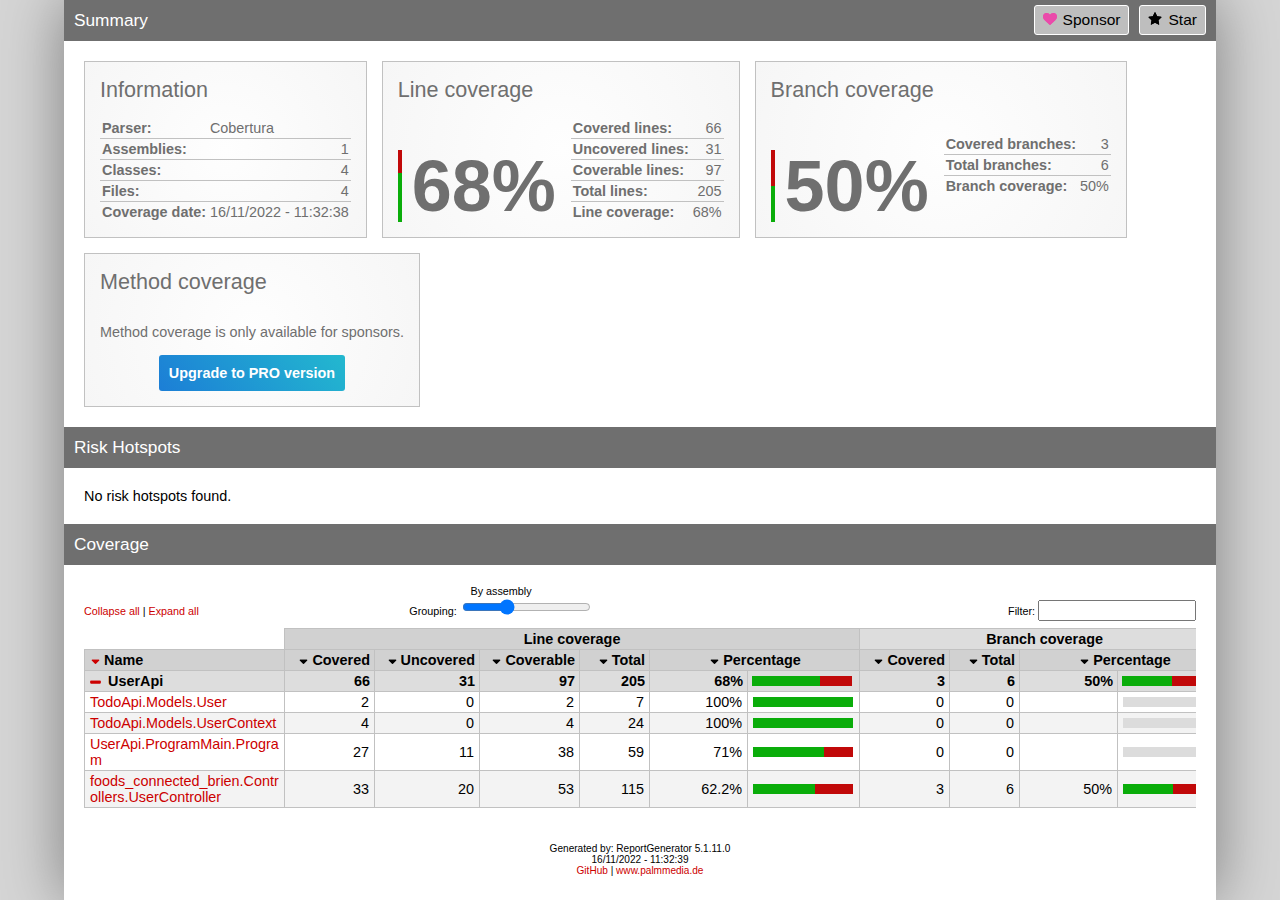
==== UserApi.Tests/coverage_rendered/index.htm @ 9021c038 "fixed tests after fixing put username !duplicates" ====
<!DOCTYPE html>
<html>
<head>
<meta charset="utf-8" />
<meta name="viewport" content="width=device-width, initial-scale=1.0" />
<meta http-equiv="X-UA-Compatible" content="IE=EDGE,chrome=1" />
<link href="[data-uri]" rel="icon" type="image/x-icon" />
<title>Summary - Coverage Report</title>
<link rel="stylesheet" type="text/css" href="report.css" />
</head><body><div class="container"><div class="containerleft">
<h1>Summary<a class="button" href="https://github.com/danielpalme/ReportGenerator" title="Star on GitHub"><i class="icon-star"></i>Star</a><a class="button" href="https://github.com/sponsors/danielpalme" title="Become a sponsor"><i class="icon-sponsor"></i>Sponsor</a></h1>
<div class="card-group">
<div class="card">
<div class="card-header">Information</div>
<div class="card-body">
<div class="table">
<table>
<tr>
<th>Parser:</th>
<td class="limit-width " title="Cobertura">Cobertura</td>
</tr>
<tr>
<th>Assemblies:</th>
<td class="limit-width right" title="1">1</td>
</tr>
<tr>
<th>Classes:</th>
<td class="limit-width right" title="4">4</td>
</tr>
<tr>
<th>Files:</th>
<td class="limit-width right" title="4">4</td>
</tr>
<tr>
<th>Coverage date:</th>
<td class="limit-width " title="16/11/2022 - 11:32:38">16/11/2022 - 11:32:38</td>
</tr>
</table>
</div>
</div>
</div>
<div class="card">
<div class="card-header">Line coverage</div>
<div class="card-body">
<div class="large cardpercentagebar cardpercentagebar32">68%</div>
<div class="table">
<table>
<tr>
<th>Covered lines:</th>
<td class="limit-width right" title="66">66</td>
</tr>
<tr>
<th>Uncovered lines:</th>
<td class="limit-width right" title="31">31</td>
</tr>
<tr>
<th>Coverable lines:</th>
<td class="limit-width right" title="97">97</td>
</tr>
<tr>
<th>Total lines:</th>
<td class="limit-width right" title="205">205</td>
</tr>
<tr>
<th>Line coverage:</th>
<td class="limit-width right" title="66 of 97">68%</td>
</tr>
</table>
</div>
</div>
</div>
<div class="card">
<div class="card-header">Branch coverage</div>
<div class="card-body">
<div class="large cardpercentagebar cardpercentagebar50">50%</div>
<div class="table">
<table>
<tr>
<th>Covered branches:</th>
<td class="limit-width right" title="3">3</td>
</tr>
<tr>
<th>Total branches:</th>
<td class="limit-width right" title="6">6</td>
</tr>
<tr>
<th>Branch coverage:</th>
<td class="limit-width right" title="3 of 6">50%</td>
</tr>
</table>
</div>
</div>
</div>
<div class="card">
<div class="card-header">Method coverage</div>
<div class="card-body">
<div class="center">
<p>Method coverage is only available for sponsors.</p>
<a class="pro-button" href="https://reportgenerator.io/pro" target="_blank">Upgrade to PRO version</a>
</div>
</div>
</div>
</div>
<h1>Risk Hotspots</h1>
<risk-hotspots>
</risk-hotspots>
<p>No risk hotspots found.</p>
<h1>Coverage</h1>
<coverage-info>
<div class="table-responsive">
<table class="overview table-fixed stripped">
<colgroup>
<col class="column-min-200" />
<col class="column90" />
<col class="column105" />
<col class="column100" />
<col class="column70" />
<col class="column60" />
<col class="column112" />
<col class="column90" />
<col class="column70" />
<col class="column60" />
<col class="column112" />
</colgroup>
<thead>
<tr class="header"><th></th><th colspan="6" class="center">Line coverage</th><th colspan="4" class="center">Branch coverage</th></tr>
<tr><th>Name</th><th class="right">Covered</th><th class="right">Uncovered</th><th class="right">Coverable</th><th class="right">Total</th><th class="center" colspan="2">Percentage</th><th class="right">Covered</th><th class="right">Total</th><th class="center" colspan="2">Percentage</th></tr></thead>
<tbody>
<tr><th>UserApi</th><th class="right">66</th><th class="right">31</th><th class="right">97</th><th class="right">205</th><th title="LineCoverage: 66/97" class="right">68%</th><th><table class="coverage"><tr><td class="green covered68">&nbsp;</td><td class="red covered32">&nbsp;</td></tr></table></th><th class="right">3</th><th class="right">6</th><th class="right" title="3/6">50%</th><th><table class="coverage"><tr><td class="green covered50">&nbsp;</td><td class="red covered50">&nbsp;</td></tr></table></th></tr>
<tr><td><a href="UserApi_UserController.html">foods_connected_brien.Controllers.UserController</a></td><td class="right">33</td><td class="right">20</td><td class="right">53</td><td class="right">115</td><td title="LineCoverage: 33/53" class="right">62.2%</td><td><table class="coverage"><tr><td class="green covered62">&nbsp;</td><td class="red covered38">&nbsp;</td></tr></table></td><td class="right">3</td><td class="right">6</td><td class="right" title="3/6">50%</td><td><table class="coverage"><tr><td class="green covered50">&nbsp;</td><td class="red covered50">&nbsp;</td></tr></table></td></tr>
<tr><td><a href="UserApi_User.html">TodoApi.Models.User</a></td><td class="right">2</td><td class="right">0</td><td class="right">2</td><td class="right">7</td><td title="LineCoverage: 2/2" class="right">100%</td><td><table class="coverage"><tr><td class="green covered100">&nbsp;</td></tr></table></td><td class="right">0</td><td class="right">0</td><td class="right" title="-"></td><td><table class="coverage"><tr><td class="gray covered100">&nbsp;</td></tr></table></td></tr>
<tr><td><a href="UserApi_UserContext.html">TodoApi.Models.UserContext</a></td><td class="right">4</td><td class="right">0</td><td class="right">4</td><td class="right">24</td><td title="LineCoverage: 4/4" class="right">100%</td><td><table class="coverage"><tr><td class="green covered100">&nbsp;</td></tr></table></td><td class="right">0</td><td class="right">0</td><td class="right" title="-"></td><td><table class="coverage"><tr><td class="gray covered100">&nbsp;</td></tr></table></td></tr>
<tr><td><a href="UserApi_Program.html">UserApi.ProgramMain.Program</a></td><td class="right">27</td><td class="right">11</td><td class="right">38</td><td class="right">59</td><td title="LineCoverage: 27/38" class="right">71%</td><td><table class="coverage"><tr><td class="green covered71">&nbsp;</td><td class="red covered29">&nbsp;</td></tr></table></td><td class="right">0</td><td class="right">0</td><td class="right" title="-"></td><td><table class="coverage"><tr><td class="gray covered100">&nbsp;</td></tr></table></td></tr>
</tbody>
</table>
</div>
</coverage-info>
<div class="footer">Generated by: ReportGenerator 5.1.11.0<br />16/11/2022 - 11:32:39<br /><a href="https://github.com/danielpalme/ReportGenerator">GitHub</a> | <a href="http://www.palmmedia.de">www.palmmedia.de</a></div></div></div>
<script type="text/javascript">
/* <![CDATA[ */
(function() {
    var url = window.location.href;
    var startOfQueryString = url.indexOf('?');
    var queryString = startOfQueryString > -1 ? url.substr(startOfQueryString) : '';

    if (startOfQueryString > -1) {
        var i = 0, href= null;
        var css = document.getElementsByTagName('link');

        for (i = 0; i < css.length; i++) {
            if (css[i].getAttribute('rel') !== 'stylesheet') {
            continue;
            }

            href = css[i].getAttribute('href');

            if (href) {
            css[i].setAttribute('href', href + queryString);
            }
        }

        var links = document.getElementsByTagName('a');

        for (i = 0; i < links.length; i++) {
            href = links[i].getAttribute('href');

            if (href
                && !href.startsWith('http://')
                && !href.startsWith('https://')
                && !href.startsWith('#')
                && href.indexOf('?') === -1) {
            links[i].setAttribute('href', href + queryString);
            }
        }
    }

    var newScript = document.createElement('script');
    newScript.src = 'main.js' + queryString;
    document.getElementsByTagName('body')[0].appendChild(newScript);
})();
/* ]]> */ 
</script>
</body></html>
---- UserApi.Tests/coverage_rendered/report.css ----
html { font-family: sans-serif; margin: 0; padding: 0; font-size: 0.9em; background-color: #d6d6d6; height: 100%; }
body { margin: 0; padding: 0; height: 100%; color: #000; }
h1 { font-family: 'Century Gothic', sans-serif; font-size: 1.2em; font-weight: normal; color: #fff; background-color: #6f6f6f; padding: 10px; margin: 20px -20px 20px -20px;  }
h1:first-of-type { margin-top: 0; }
h2 { font-size: 1.0em; font-weight: bold; margin: 10px 0 15px 0; padding: 0; }
h3 { font-size: 1.0em; font-weight: bold; margin: 0 0 10px 0; padding: 0; display: inline-block; }
a { color: #c00; text-decoration: none; }
a:hover { color: #000; text-decoration: none; }
h1 a.back { color: #fff; background-color: #949494; display: inline-block; margin: -12px 5px -10px -10px; padding: 10px; border-right: 1px solid #fff; }
h1 a.back:hover { background-color: #ccc; }
h1 a.button { color: #000; background-color: #bebebe; margin: -5px 0 0 10px; padding: 5px 8px 5px 8px; border: 1px solid #fff; font-size: 0.9em; border-radius: 3px; float:right; }
h1 a.button:hover { background-color: #ccc; }
h1 a.button i { position: relative; top: 1px; }

.container { margin: auto; max-width: 1650px; width: 90%; background-color: #fff; display: flex; box-shadow: 0 0 60px #7d7d7d; min-height: 100%; }
.containerleft { padding: 0 20px 20px 20px; flex: 1; min-width: 1%; }
.containerright { width: 340px; min-width: 340px; background-color: #e5e5e5; height: 100%; }
.containerrightfixed { position: fixed; padding: 0 20px 20px 20px; border-left: 1px solid #6f6f6f; width: 300px; overflow-y: auto; height: 100%; top: 0; bottom: 0; }
.containerrightfixed h1 { background-color: #c00; }
.containerrightfixed label, .containerright a { white-space: nowrap; overflow: hidden; display: inline-block; width: 100%; max-width: 300px; text-overflow: ellipsis; }
.containerright a { margin-bottom: 3px; }

@media screen and (max-width:1200px){ 
    .container { box-shadow: none; width: 100%; }
    .containerright { display: none; }
}

.footer { font-size: 0.7em; text-align: center; margin-top: 35px; }

.card-group { display: flex; flex-wrap: wrap; margin-top: -15px; margin-left: -15px; }
.card-group + .card-group { margin-top: 0; }
.card-group .card { margin-top: 15px; margin-left: 15px; display: flex; flex-direction: column; background-color: #e4e4e4; background: radial-gradient(circle, #fefefe 0%, #f6f6f6 100%); border: 1px solid #c1c1c1; padding: 15px; color: #6f6f6f; max-width: 100% }
.card-group .card .card-header { font-size: 1.5rem; font-family: 'Century Gothic', sans-serif; margin-bottom: 15px; flex-grow: 1; }
.card-group .card .card-body { display: flex; flex-direction: row; gap: 15px; flex-grow: 1; }
.card-group .card .card-body div.table { display: flex; flex-direction: column; }
.card-group .card .large { font-size: 5rem; line-height: 5rem; font-weight: bold; align-self: flex-end; border-left-width: 4px; padding-left: 10px; }
.card-group .card table { align-self: flex-end; border-collapse: collapse; }
.card-group .card table tr { border-bottom: 1px solid #c1c1c1; }
.card-group .card table tr:hover { background-color: #c1c1c1; }
.card-group .card table tr:last-child { border-bottom: none; }
.card-group .card table th, .card-group .card table td { padding: 2px; }
.card-group td.limit-width { max-width: 200px; text-overflow: ellipsis; overflow: hidden; }
.card-group td.overflow-wrap { overflow-wrap: anywhere; }

.pro-button { color: #fff; background-color: #20A0D2; background-image: linear-gradient(50deg, #1c7ed6 0%, #23b8cf 100%); padding: 10px; border-radius: 3px; font-weight: bold; display: inline-block; }
.pro-button:hover { color: #fff; background-color: #1C8EB7; background-image: linear-gradient(50deg, #1A6FBA 0%, #1EA1B5 100%); }

th { text-align: left; }
.table-fixed { table-layout: fixed; }
.table-responsive { overflow-x: auto; }
.overview { border: 1px solid #c1c1c1; border-collapse: collapse; width: 100%; word-wrap: break-word; }
.overview th { border: 1px solid #c1c1c1; border-collapse: collapse; padding: 2px 4px 2px 4px; background-color: #ddd; }
.overview tr.namespace th { background-color: #dcdcdc; }
.overview thead th { background-color: #d1d1d1; }
.overview th a { color: #000; }
.overview tr.namespace a { margin-left: 15px; display: block; }
.overview td { border: 1px solid #c1c1c1; border-collapse: collapse; padding: 2px 5px 2px 5px; }
.overview tr.header th { background-color: #d1d1d1; }
.overview tr.header th:nth-child(2n+1) { background-color: #ddd; }
.overview tr.header th:first-child { border-left: 1px solid #fff; border-top: 1px solid #fff; background-color: #fff; }

div.currenthistory { margin: -2px -5px 0 -5px; padding: 2px 5px 2px 5px; height: 16px; }
.coverage { border-collapse: collapse; font-size: 5px; height: 10px; }
.coverage td { padding: 0; border: none; }
.stripped tr:nth-child(2n+1) { background-color: #F3F3F3; }

.customizebox { font-size: 0.75em; margin-bottom: 7px; }
.customizebox>div { width: 25%; display: inline-block; }
.customizebox div.right input { width: 150px; }
#namespaceslider { width: 200px; display: inline-block; margin-left: 8px; }

.percentagebar {
    padding-left: 3px;
}
a.percentagebar {
    padding-left: 6px;
}
.percentagebarundefined {
    border-left: 2px solid #fff;
}
.percentagebar0 {
    border-left: 2px solid #c10909;
}
.percentagebar10 {
    border-left: 2px solid;
    border-image: linear-gradient(to bottom, #c10909 90%, #0aad0a 90%, #0aad0a 100%) 1;
}
.percentagebar20 {
    border-left: 2px solid;
    border-image: linear-gradient(to bottom, #c10909 80%, #0aad0a 80%, #0aad0a 100%) 1;
}
.percentagebar30 {
    border-left: 2px solid;
    border-image: linear-gradient(to bottom, #c10909 70%, #0aad0a 70%, #0aad0a 100%) 1;
}
.percentagebar40 {
    border-left: 2px solid;
    border-image: linear-gradient(to bottom, #c10909 60%, #0aad0a 60%, #0aad0a 100%) 1;
}
.percentagebar50 {
    border-left: 2px solid;
    border-image: linear-gradient(to bottom, #c10909 50%, #0aad0a 50%, #0aad0a 100%) 1;
}
.percentagebar60 {
    border-left: 2px solid;
    border-image: linear-gradient(to bottom, #c10909 40%, #0aad0a 40%, #0aad0a 100%) 1;
}
.percentagebar70 {
    border-left: 2px solid;
    border-image: linear-gradient(to bottom, #c10909 30%, #0aad0a 30%, #0aad0a 100%) 1;
}
.percentagebar80 {
    border-left: 2px solid;
    border-image: linear-gradient(to bottom, #c10909 20%, #0aad0a 20%, #0aad0a 100%) 1;
}
.percentagebar90 {
    border-left: 2px solid;
    border-image: linear-gradient(to bottom, #c10909 10%, #0aad0a 10%, #0aad0a 100%) 1;
}
.percentagebar100 {
    border-left: 2px solid #0aad0a;
}

.hidden, .ng-hide { display: none; }
.right { text-align: right; }
.center { text-align: center; }
.rightmargin  { padding-right: 8px; }
.leftmargin { padding-left: 5px; }
.green { background-color: #0aad0a; }
.lightgreen { background-color: #dcf4dc; }
.red { background-color: #c10909; }
.lightred { background-color: #f7dede; }
.orange { background-color: #FFA500; }
.lightorange { background-color: #FFEFD5; }
.gray { background-color: #dcdcdc; }
.lightgray { color: #888888; }
.lightgraybg { background-color: #dadada; }

code { font-family: Consolas, monospace; font-size: 0.9em; }

.toggleZoom { text-align:right; }

.ct-chart { position: relative; }
.ct-chart .ct-line { stroke-width: 2px !important; }
.ct-chart .ct-point { stroke-width: 6px !important; transition: stroke-width .2s; }
.ct-chart .ct-point:hover { stroke-width: 10px !important; }
.ct-chart .ct-series.ct-series-a .ct-line, .ct-chart .ct-series.ct-series-a .ct-point { stroke: #c00 !important;}
.ct-chart .ct-series.ct-series-b .ct-line, .ct-chart .ct-series.ct-series-b .ct-point { stroke: #1c2298 !important;}
.ct-chart .ct-series.ct-series-c .ct-line, .ct-chart .ct-series.ct-series-c .ct-point { stroke: #0aad0a !important;}

.tinylinecoveragechart, .tinybranchcoveragechart, .tinymethodcoveragechart { background-color: #fff; margin-left: -3px; float: left; border: 1px solid #c1c1c1; width: 30px; height: 18px; }
.historiccoverageoffset { margin-top: 7px; }

.tinylinecoveragechart .ct-line, .tinybranchcoveragechart .ct-line, .tinymethodcoveragechart .ct-line { stroke-width: 1px !important; }
.tinybranchcoveragechart .ct-series.ct-series-a .ct-line { stroke: #1c2298 !important; }
.tinymethodcoveragechart .ct-series.ct-series-a .ct-line { stroke: #0aad0a !important; }

.linecoverage { background-color: #c00; width: 10px; height: 8px; border: 1px solid #000; display: inline-block; }
.branchcoverage { background-color: #1c2298; width: 10px; height: 8px; border: 1px solid #000; display: inline-block; }
.codeelementcoverage { background-color: #0aad0a; width: 10px; height: 8px; border: 1px solid #000; display: inline-block; }

.tooltip { position: absolute; display: none; padding: 5px; background: #F4C63D; color: #453D3F; pointer-events: none; z-index: 1; min-width: 250px; }

.column-min-200 { min-width: 200px; }
.column60 { width: 60px; }
.column70 { width: 70px; }
.column90 { width: 90px; }
.column98 { width: 98px; }
.column100 { width: 100px; }
.column105 { width: 105px; }
.column112 { width: 112px; }

.cardpercentagebar { border-left-style: solid; }
.cardpercentagebar0 { border-image: linear-gradient(to bottom, #c10909 0%, #c10909 0%, #0aad0a 0%) 1; }
.cardpercentagebar1 { border-image: linear-gradient(to bottom, #c10909 1%, #c10909 1%, #0aad0a 1%) 1; }
.cardpercentagebar2 { border-image: linear-gradient(to bottom, #c10909 2%, #c10909 2%, #0aad0a 2%) 1; }
.cardpercentagebar3 { border-image: linear-gradient(to bottom, #c10909 3%, #c10909 3%, #0aad0a 3%) 1; }
.cardpercentagebar4 { border-image: linear-gradient(to bottom, #c10909 4%, #c10909 4%, #0aad0a 4%) 1; }
.cardpercentagebar5 { border-image: linear-gradient(to bottom, #c10909 5%, #c10909 5%, #0aad0a 5%) 1; }
.cardpercentagebar6 { border-image: linear-gradient(to bottom, #c10909 6%, #c10909 6%, #0aad0a 6%) 1; }
.cardpercentagebar7 { border-image: linear-gradient(to bottom, #c10909 7%, #c10909 7%, #0aad0a 7%) 1; }
.cardpercentagebar8 { border-image: linear-gradient(to bottom, #c10909 8%, #c10909 8%, #0aad0a 8%) 1; }
.cardpercentagebar9 { border-image: linear-gradient(to bottom, #c10909 9%, #c10909 9%, #0aad0a 9%) 1; }
.cardpercentagebar10 { border-image: linear-gradient(to bottom, #c10909 0%, #c10909 10%, #0aad0a 10%) 1; }
.cardpercentagebar11 { border-image: linear-gradient(to bottom, #c10909 0%, #c10909 11%, #0aad0a 11%) 1; }
.cardpercentagebar12 { border-image: linear-gradient(to bottom, #c10909 0%, #c10909 12%, #0aad0a 12%) 1; }
.cardpercentagebar13 { border-image: linear-gradient(to bottom, #c10909 0%, #c10909 13%, #0aad0a 13%) 1; }
.cardpercentagebar14 { border-image: linear-gradient(to bottom, #c10909 0%, #c10909 14%, #0aad0a 14%) 1; }
.cardpercentagebar15 { border-image: linear-gradient(to bottom, #c10909 0%, #c10909 15%, #0aad0a 15%) 1; }
.cardpercentagebar16 { border-image: linear-gradient(to bottom, #c10909 0%, #c10909 16%, #0aad0a 16%) 1; }
.cardpercentagebar17 { border-image: linear-gradient(to bottom, #c10909 0%, #c10909 17%, #0aad0a 17%) 1; }
.cardpercentagebar18 { border-image: linear-gradient(to bottom, #c10909 0%, #c10909 18%, #0aad0a 18%) 1; }
.cardpercentagebar19 { border-image: linear-gradient(to bottom, #c10909 0%, #c10909 19%, #0aad0a 19%) 1; }
.cardpercentagebar20 { border-image: linear-gradient(to bottom, #c10909 0%, #c10909 20%, #0aad0a 20%) 1; }
.cardpercentagebar21 { border-image: linear-gradient(to bottom, #c10909 0%, #c10909 21%, #0aad0a 21%) 1; }
.cardpercentagebar22 { border-image: linear-gradient(to bottom, #c10909 0%, #c10909 22%, #0aad0a 22%) 1; }
.cardpercentagebar23 { border-image: linear-gradient(to bottom, #c10909 0%, #c10909 23%, #0aad0a 23%) 1; }
.cardpercentagebar24 { border-image: linear-gradient(to bottom, #c10909 0%, #c10909 24%, #0aad0a 24%) 1; }
.cardpercentagebar25 { border-image: linear-gradient(to bottom, #c10909 0%, #c10909 25%, #0aad0a 25%) 1; }
.cardpercentagebar26 { border-image: linear-gradient(to bottom, #c10909 0%, #c10909 26%, #0aad0a 26%) 1; }
.cardpercentagebar27 { border-image: linear-gradient(to bottom, #c10909 0%, #c10909 27%, #0aad0a 27%) 1; }
.cardpercentagebar28 { border-image: linear-gradient(to bottom, #c10909 0%, #c10909 28%, #0aad0a 28%) 1; }
.cardpercentagebar29 { border-image: linear-gradient(to bottom, #c10909 0%, #c10909 29%, #0aad0a 29%) 1; }
.cardpercentagebar30 { border-image: linear-gradient(to bottom, #c10909 0%, #c10909 30%, #0aad0a 30%) 1; }
.cardpercentagebar31 { border-image: linear-gradient(to bottom, #c10909 0%, #c10909 31%, #0aad0a 31%) 1; }
.cardpercentagebar32 { border-image: linear-gradient(to bottom, #c10909 0%, #c10909 32%, #0aad0a 32%) 1; }
.cardpercentagebar33 { border-image: linear-gradient(to bottom, #c10909 0%, #c10909 33%, #0aad0a 33%) 1; }
.cardpercentagebar34 { border-image: linear-gradient(to bottom, #c10909 0%, #c10909 34%, #0aad0a 34%) 1; }
.cardpercentagebar35 { border-image: linear-gradient(to bottom, #c10909 0%, #c10909 35%, #0aad0a 35%) 1; }
.cardpercentagebar36 { border-image: linear-gradient(to bottom, #c10909 0%, #c10909 36%, #0aad0a 36%) 1; }
.cardpercentagebar37 { border-image: linear-gradient(to bottom, #c10909 0%, #c10909 37%, #0aad0a 37%) 1; }
.cardpercentagebar38 { border-image: linear-gradient(to bottom, #c10909 0%, #c10909 38%, #0aad0a 38%) 1; }
.cardpercentagebar39 { border-image: linear-gradient(to bottom, #c10909 0%, #c10909 39%, #0aad0a 39%) 1; }
.cardpercentagebar40 { border-image: linear-gradient(to bottom, #c10909 0%, #c10909 40%, #0aad0a 40%) 1; }
.cardpercentagebar41 { border-image: linear-gradient(to bottom, #c10909 0%, #c10909 41%, #0aad0a 41%) 1; }
.cardpercentagebar42 { border-image: linear-gradient(to bottom, #c10909 0%, #c10909 42%, #0aad0a 42%) 1; }
.cardpercentagebar43 { border-image: linear-gradient(to bottom, #c10909 0%, #c10909 43%, #0aad0a 43%) 1; }
.cardpercentagebar44 { border-image: linear-gradient(to bottom, #c10909 0%, #c10909 44%, #0aad0a 44%) 1; }
.cardpercentagebar45 { border-image: linear-gradient(to bottom, #c10909 0%, #c10909 45%, #0aad0a 45%) 1; }
.cardpercentagebar46 { border-image: linear-gradient(to bottom, #c10909 0%, #c10909 46%, #0aad0a 46%) 1; }
.cardpercentagebar47 { border-image: linear-gradient(to bottom, #c10909 0%, #c10909 47%, #0aad0a 47%) 1; }
.cardpercentagebar48 { border-image: linear-gradient(to bottom, #c10909 0%, #c10909 48%, #0aad0a 48%) 1; }
.cardpercentagebar49 { border-image: linear-gradient(to bottom, #c10909 0%, #c10909 49%, #0aad0a 49%) 1; }
.cardpercentagebar50 { border-image: linear-gradient(to bottom, #c10909 0%, #c10909 50%, #0aad0a 50%) 1; }
.cardpercentagebar51 { border-image: linear-gradient(to bottom, #c10909 0%, #c10909 51%, #0aad0a 51%) 1; }
.cardpercentagebar52 { border-image: linear-gradient(to bottom, #c10909 0%, #c10909 52%, #0aad0a 52%) 1; }
.cardpercentagebar53 { border-image: linear-gradient(to bottom, #c10909 0%, #c10909 53%, #0aad0a 53%) 1; }
.cardpercentagebar54 { border-image: linear-gradient(to bottom, #c10909 0%, #c10909 54%, #0aad0a 54%) 1; }
.cardpercentagebar55 { border-image: linear-gradient(to bottom, #c10909 0%, #c10909 55%, #0aad0a 55%) 1; }
.cardpercentagebar56 { border-image: linear-gradient(to bottom, #c10909 0%, #c10909 56%, #0aad0a 56%) 1; }
.cardpercentagebar57 { border-image: linear-gradient(to bottom, #c10909 0%, #c10909 57%, #0aad0a 57%) 1; }
.cardpercentagebar58 { border-image: linear-gradient(to bottom, #c10909 0%, #c10909 58%, #0aad0a 58%) 1; }
.cardpercentagebar59 { border-image: linear-gradient(to bottom, #c10909 0%, #c10909 59%, #0aad0a 59%) 1; }
.cardpercentagebar60 { border-image: linear-gradient(to bottom, #c10909 0%, #c10909 60%, #0aad0a 60%) 1; }
.cardpercentagebar61 { border-image: linear-gradient(to bottom, #c10909 0%, #c10909 61%, #0aad0a 61%) 1; }
.cardpercentagebar62 { border-image: linear-gradient(to bottom, #c10909 0%, #c10909 62%, #0aad0a 62%) 1; }
.cardpercentagebar63 { border-image: linear-gradient(to bottom, #c10909 0%, #c10909 63%, #0aad0a 63%) 1; }
.cardpercentagebar64 { border-image: linear-gradient(to bottom, #c10909 0%, #c10909 64%, #0aad0a 64%) 1; }
.cardpercentagebar65 { border-image: linear-gradient(to bottom, #c10909 0%, #c10909 65%, #0aad0a 65%) 1; }
.cardpercentagebar66 { border-image: linear-gradient(to bottom, #c10909 0%, #c10909 66%, #0aad0a 66%) 1; }
.cardpercentagebar67 { border-image: linear-gradient(to bottom, #c10909 0%, #c10909 67%, #0aad0a 67%) 1; }
.cardpercentagebar68 { border-image: linear-gradient(to bottom, #c10909 0%, #c10909 68%, #0aad0a 68%) 1; }
.cardpercentagebar69 { border-image: linear-gradient(to bottom, #c10909 0%, #c10909 69%, #0aad0a 69%) 1; }
.cardpercentagebar70 { border-image: linear-gradient(to bottom, #c10909 0%, #c10909 70%, #0aad0a 70%) 1; }
.cardpercentagebar71 { border-image: linear-gradient(to bottom, #c10909 0%, #c10909 71%, #0aad0a 71%) 1; }
.cardpercentagebar72 { border-image: linear-gradient(to bottom, #c10909 0%, #c10909 72%, #0aad0a 72%) 1; }
.cardpercentagebar73 { border-image: linear-gradient(to bottom, #c10909 0%, #c10909 73%, #0aad0a 73%) 1; }
.cardpercentagebar74 { border-image: linear-gradient(to bottom, #c10909 0%, #c10909 74%, #0aad0a 74%) 1; }
.cardpercentagebar75 { border-image: linear-gradient(to bottom, #c10909 0%, #c10909 75%, #0aad0a 75%) 1; }
.cardpercentagebar76 { border-image: linear-gradient(to bottom, #c10909 0%, #c10909 76%, #0aad0a 76%) 1; }
.cardpercentagebar77 { border-image: linear-gradient(to bottom, #c10909 0%, #c10909 77%, #0aad0a 77%) 1; }
.cardpercentagebar78 { border-image: linear-gradient(to bottom, #c10909 0%, #c10909 78%, #0aad0a 78%) 1; }
.cardpercentagebar79 { border-image: linear-gradient(to bottom, #c10909 0%, #c10909 79%, #0aad0a 79%) 1; }
.cardpercentagebar80 { border-image: linear-gradient(to bottom, #c10909 0%, #c10909 80%, #0aad0a 80%) 1; }
.cardpercentagebar81 { border-image: linear-gradient(to bottom, #c10909 0%, #c10909 81%, #0aad0a 81%) 1; }
.cardpercentagebar82 { border-image: linear-gradient(to bottom, #c10909 0%, #c10909 82%, #0aad0a 82%) 1; }
.cardpercentagebar83 { border-image: linear-gradient(to bottom, #c10909 0%, #c10909 83%, #0aad0a 83%) 1; }
.cardpercentagebar84 { border-image: linear-gradient(to bottom, #c10909 0%, #c10909 84%, #0aad0a 84%) 1; }
.cardpercentagebar85 { border-image: linear-gradient(to bottom, #c10909 0%, #c10909 85%, #0aad0a 85%) 1; }
.cardpercentagebar86 { border-image: linear-gradient(to bottom, #c10909 0%, #c10909 86%, #0aad0a 86%) 1; }
.cardpercentagebar87 { border-image: linear-gradient(to bottom, #c10909 0%, #c10909 87%, #0aad0a 87%) 1; }
.cardpercentagebar88 { border-image: linear-gradient(to bottom, #c10909 0%, #c10909 88%, #0aad0a 88%) 1; }
.cardpercentagebar89 { border-image: linear-gradient(to bottom, #c10909 0%, #c10909 89%, #0aad0a 89%) 1; }
.cardpercentagebar90 { border-image: linear-gradient(to bottom, #c10909 0%, #c10909 90%, #0aad0a 90%) 1; }
.cardpercentagebar91 { border-image: linear-gradient(to bottom, #c10909 0%, #c10909 91%, #0aad0a 91%) 1; }
.cardpercentagebar92 { border-image: linear-gradient(to bottom, #c10909 0%, #c10909 92%, #0aad0a 92%) 1; }
.cardpercentagebar93 { border-image: linear-gradient(to bottom, #c10909 0%, #c10909 93%, #0aad0a 93%) 1; }
.cardpercentagebar94 { border-image: linear-gradient(to bottom, #c10909 0%, #c10909 94%, #0aad0a 94%) 1; }
.cardpercentagebar95 { border-image: linear-gradient(to bottom, #c10909 0%, #c10909 95%, #0aad0a 95%) 1; }
.cardpercentagebar96 { border-image: linear-gradient(to bottom, #c10909 0%, #c10909 96%, #0aad0a 96%) 1; }
.cardpercentagebar97 { border-image: linear-gradient(to bottom, #c10909 0%, #c10909 97%, #0aad0a 97%) 1; }
.cardpercentagebar98 { border-image: linear-gradient(to bottom, #c10909 0%, #c10909 98%, #0aad0a 98%) 1; }
.cardpercentagebar99 { border-image: linear-gradient(to bottom, #c10909 0%, #c10909 99%, #0aad0a 99%) 1; }
.cardpercentagebar100 { border-image: linear-gradient(to bottom, #c10909 0%, #c10909 100%, #0aad0a 100%) 1; }

.covered0 { width: 0px; }
.covered1 { width: 1px; }
.covered2 { width: 2px; }
.covered3 { width: 3px; }
.covered4 { width: 4px; }
.covered5 { width: 5px; }
.covered6 { width: 6px; }
.covered7 { width: 7px; }
.covered8 { width: 8px; }
.covered9 { width: 9px; }
.covered10 { width: 10px; }
.covered11 { width: 11px; }
.covered12 { width: 12px; }
.covered13 { width: 13px; }
.covered14 { width: 14px; }
.covered15 { width: 15px; }
.covered16 { width: 16px; }
.covered17 { width: 17px; }
.covered18 { width: 18px; }
.covered19 { width: 19px; }
.covered20 { width: 20px; }
.covered21 { width: 21px; }
.covered22 { width: 22px; }
.covered23 { width: 23px; }
.covered24 { width: 24px; }
.covered25 { width: 25px; }
.covered26 { width: 26px; }
.covered27 { width: 27px; }
.covered28 { width: 28px; }
.covered29 { width: 29px; }
.covered30 { width: 30px; }
.covered31 { width: 31px; }
.covered32 { width: 32px; }
.covered33 { width: 33px; }
.covered34 { width: 34px; }
.covered35 { width: 35px; }
.covered36 { width: 36px; }
.covered37 { width: 37px; }
.covered38 { width: 38px; }
.covered39 { width: 39px; }
.covered40 { width: 40px; }
.covered41 { width: 41px; }
.covered42 { width: 42px; }
.covered43 { width: 43px; }
.covered44 { width: 44px; }
.covered45 { width: 45px; }
.covered46 { width: 46px; }
.covered47 { width: 47px; }
.covered48 { width: 48px; }
.covered49 { width: 49px; }
.covered50 { width: 50px; }
.covered51 { width: 51px; }
.covered52 { width: 52px; }
.covered53 { width: 53px; }
.covered54 { width: 54px; }
.covered55 { width: 55px; }
.covered56 { width: 56px; }
.covered57 { width: 57px; }
.covered58 { width: 58px; }
.covered59 { width: 59px; }
.covered60 { width: 60px; }
.covered61 { width: 61px; }
.covered62 { width: 62px; }
.covered63 { width: 63px; }
.covered64 { width: 64px; }
.covered65 { width: 65px; }
.covered66 { width: 66px; }
.covered67 { width: 67px; }
.covered68 { width: 68px; }
.covered69 { width: 69px; }
.covered70 { width: 70px; }
.covered71 { width: 71px; }
.covered72 { width: 72px; }
.covered73 { width: 73px; }
.covered74 { width: 74px; }
.covered75 { width: 75px; }
.covered76 { width: 76px; }
.covered77 { width: 77px; }
.covered78 { width: 78px; }
.covered79 { width: 79px; }
.covered80 { width: 80px; }
.covered81 { width: 81px; }
.covered82 { width: 82px; }
.covered83 { width: 83px; }
.covered84 { width: 84px; }
.covered85 { width: 85px; }
.covered86 { width: 86px; }
.covered87 { width: 87px; }
.covered88 { width: 88px; }
.covered89 { width: 89px; }
.covered90 { width: 90px; }
.covered91 { width: 91px; }
.covered92 { width: 92px; }
.covered93 { width: 93px; }
.covered94 { width: 94px; }
.covered95 { width: 95px; }
.covered96 { width: 96px; }
.covered97 { width: 97px; }
.covered98 { width: 98px; }
.covered99 { width: 99px; }
.covered100 { width: 100px; }

 @media print {
    html, body { background-color: #fff; }
    .container { max-width: 100%; width: 100%; padding: 0; }
    .overview colgroup col:first-child { width: 300px; }
}

.icon-up-dir_active {
    background-image: url(icon_up-dir.svg), url([data-uri]);
    background-repeat: no-repeat;
    background-size: contain;
    padding-left: 15px;
    height: 0.9em;
    display: inline-block;
    position: relative;
    top: 3px;
}
.icon-down-dir_active {
    background-image: url(icon_up-dir_active.svg), url([data-uri]);
    background-repeat: no-repeat;
    background-size: contain;
    padding-left: 15px;
    height: 0.9em;
    display: inline-block;
    position: relative;
    top: 3px;
}
.icon-down-dir {
    background-image: url(icon_down-dir_active.svg), url([data-uri]);
    background-repeat: no-repeat;
    background-size: contain;
    padding-left: 15px;
    height: 0.9em;
    display: inline-block;
    position: relative;
    top: 3px;
}
.icon-info-circled {
    background-image: url(icon_info-circled.svg), url([data-uri]);
    background-repeat: no-repeat;
    background-size: contain;
    padding-left: 15px;
    height: 0.9em;
    display: inline-block;
}
.icon-plus {
    background-image: url(icon_plus.svg), url([data-uri]);
    background-repeat: no-repeat;
    background-size: contain;
    padding-left: 15px;
    height: 0.9em;
    display: inline-block;
    position: relative;
    top: 3px;
}
.icon-minus {
    background-image: url(icon_minus.svg), url([data-uri]);
    background-repeat: no-repeat;
    background-size: contain;
    padding-left: 15px;
    height: 0.9em;
    display: inline-block;
    position: relative;
    top: 3px;
}
.icon-wrench {
    background-image: url(icon_wrench.svg), url([data-uri]);
    background-repeat: no-repeat;
    background-size: contain;
    padding-left: 20px;
    height: 0.9em;
    display: inline-block;
}
.icon-fork {
    background-image: url(icon_fork.svg), url([data-uri]);
    background-repeat: no-repeat;
    background-size: contain;
    padding-left: 20px;
    height: 0.9em;
    display: inline-block;
}
.icon-cube {
    background-image: url(icon_cube.svg), url([data-uri]);
    background-repeat: no-repeat;
    background-size: contain;
    padding-left: 20px;
    height: 0.9em;
    display: inline-block;
}
.icon-search-plus {
    background-image: url(icon_search-plus.svg), url([data-uri]);
    background-repeat: no-repeat;
    background-size: contain;
    padding-left: 20px;
    height: 0.9em;
    display: inline-block;
}
.icon-search-minus {
    background-image: url(icon_search-minus.svg), url([data-uri]);
    background-repeat: no-repeat;
    background-size: contain;
    padding-left: 20px;
    height: 0.9em;
    display: inline-block;
}
.icon-star {
    background-image: url(icon_star.svg), url([data-uri]);
    background-repeat: no-repeat;
    background-size: contain;
    padding-left: 20px;
    height: 0.9em;
    display: inline-block;
}
.icon-sponsor {
    background-image: url(icon_sponsor.svg), url([data-uri]);
    background-repeat: no-repeat;
    background-size: contain;
    padding-left: 20px;
    height: 0.9em;
    display: inline-block;
}



@media (prefers-color-scheme: dark) {
    @media screen {
        html {
            background-color: #333;
            color: #fff;
        }

        body {
            color: #fff;
        }

        h1 {
            background-color: #555453;
            color: #fff;
        }

        .container {
            background-color: #333;
            box-shadow: 0 0 60px #0c0c0c;
        }

        .containerrightfixed {
            background-color: #3D3C3C;
            border-left: 1px solid #515050;
        }

            .containerrightfixed h1 {
                background-color: #484747;
            }

        .card-group .card {
            background-color: #333;
            background: radial-gradient(circle, #444 0%, #333 100%);
            border: 1px solid #545454;
            color: #fff;
        }

            .card-group .card table tr {
                border-bottom: 1px solid #545454;
            }

                .card-group .card table tr:hover {
                    background-color: #2E2D2C;
                }

        .overview tr:hover {
            background-color: #2E2D2C;
        }

        .overview th {
            background-color: #444;
            border: 1px solid #3B3A39;
        }

        .overview tr.namespace th {
            background-color: #444;
        }

        .overview thead th {
            background-color: #444;
        }

        .overview th a {
            color: #fff;
            color: rgba(255, 255, 255, 0.95);
        }

            .overview th a:hover {
                color: #0078d4;
            }

        .overview td {
            border: 1px solid #3B3A39;
        }

        .overview .coverage td {
            border: none;
        }

        .overview tr.header th {
            background-color: #444;
        }

            .overview tr.header th:nth-child(2n+1) {
                background-color: #3a3a3a;
            }

            .overview tr.header th:first-child {
                border-left: 1px solid #333;
                border-top: 1px solid #333;
                background-color: #333;
            }

        .stripped tr:nth-child(2n+1) {
            background-color: #3c3c3c;
        }

        input, select {
            background-color: #333;
            color: #fff;
            border: 1px solid #A19F9D;
        }

        a {
            color: #fff;
            color: rgba(255, 255, 255, 0.95);
        }

            a:hover {
                color: #0078d4;
            }

        h1 a.back {
            background-color: #4a4846;
        }

        h1 a.button {
            color: #fff;
            background-color: #565656;
            border-color: #c1c1c1;
        }

            h1 a.button:hover {
                background-color: #8d8d8d;
            }

        .gray {
            background-color: #484747;
        }

        .lightgray {
            color: #ebebeb;
        }

        .lightgraybg {
            background-color: #474747;
        }

        .lightgreen {
            background-color: #406540;
        }

        .lightorange {
            background-color: #ab7f36;
        }

        .lightred {
            background-color: #954848;
        }

        .ct-label {
            color: #fff !important;
        }

        .ct-grid {
            stroke: #fff !important;
        }

        .ct-chart .ct-series.ct-series-a .ct-line, .ct-chart .ct-series.ct-series-a .ct-point {
            stroke: #0078D4 !important;
        }

        .ct-chart .ct-series.ct-series-b .ct-line, .ct-chart .ct-series.ct-series-b .ct-point {
            stroke: #6dc428 !important;
        }

        .ct-chart .ct-series.ct-series-c .ct-line, .ct-chart .ct-series.ct-series-c .ct-point {
            stroke: #e58f1d !important;
        }

        .linecoverage {
            background-color: #0078D4;
        }

        .branchcoverage {
            background-color: #6dc428;
        }
        .codeelementcoverage {
            background-color: #e58f1d;
        }

        .tinylinecoveragechart, .tinybranchcoveragechart, .tinymethodcoveragechart {
            background-color: #333;
        }

            .tinybranchcoveragechart .ct-series.ct-series-a .ct-line {
                stroke: #6dc428 !important;
            }

            .tinymethodcoveragechart .ct-series.ct-series-a .ct-line {
                stroke: #e58f1d !important;
            }

        .icon-down-dir {
            background-image: url(icon_down-dir_active_dark.svg), url([data-uri]);
        }

        .icon-info-circled {
            background-image: url(icon_info-circled_dark.svg), url([data-uri]);
        }

        .icon-plus {
            background-image: url(icon_plus_dark.svg), url([data-uri]);
        }

        .icon-minus {
            background-image: url(icon_minus_dark.svg), url([data-uri]);
        }

        .icon-wrench {
            background-image: url(icon_wrench_dark.svg), url([data-uri]);
        }

        .icon-fork {
            background-image: url(icon_fork_dark.svg), url([data-uri]);
        }

        .icon-cube {
            background-image: url(icon_cube_dark.svg), url([data-uri]);
        }

        .icon-search-plus {
            background-image: url(icon_search-plus_dark.svg), url([data-uri]);
        }

        .icon-search-minus {
            background-image: url(icon_search-minus_dark.svg), url([data-uri]);
        }

        .icon-star {
            background-image: url(icon_star_dark.svg), url([data-uri]);
        }
    }
}

.ct-double-octave:after,.ct-golden-section:after,.ct-major-eleventh:after,.ct-major-second:after,.ct-major-seventh:after,.ct-major-sixth:after,.ct-major-tenth:after,.ct-major-third:after,.ct-major-twelfth:after,.ct-minor-second:after,.ct-minor-seventh:after,.ct-minor-sixth:after,.ct-minor-third:after,.ct-octave:after,.ct-perfect-fifth:after,.ct-perfect-fourth:after,.ct-square:after{content:"";clear:both}.ct-label{fill:rgba(0,0,0,.4);color:rgba(0,0,0,.4);font-size:.75rem;line-height:1}.ct-chart-bar .ct-label,.ct-chart-line .ct-label{display:block;display:-webkit-box;display:-moz-box;display:-ms-flexbox;display:-webkit-flex;display:flex}.ct-chart-donut .ct-label,.ct-chart-pie .ct-label{dominant-baseline:central}.ct-label.ct-horizontal.ct-start{-webkit-box-align:flex-end;-webkit-align-items:flex-end;-ms-flex-align:flex-end;align-items:flex-end;-webkit-box-pack:flex-start;-webkit-justify-content:flex-start;-ms-flex-pack:flex-start;justify-content:flex-start;text-align:left;text-anchor:start}.ct-label.ct-horizontal.ct-end{-webkit-box-align:flex-start;-webkit-align-items:flex-start;-ms-flex-align:flex-start;align-items:flex-start;-webkit-box-pack:flex-start;-webkit-justify-content:flex-start;-ms-flex-pack:flex-start;justify-content:flex-start;text-align:left;text-anchor:start}.ct-label.ct-vertical.ct-start{-webkit-box-align:flex-end;-webkit-align-items:flex-end;-ms-flex-align:flex-end;align-items:flex-end;-webkit-box-pack:flex-end;-webkit-justify-content:flex-end;-ms-flex-pack:flex-end;justify-content:flex-end;text-align:right;text-anchor:end}.ct-label.ct-vertical.ct-end{-webkit-box-align:flex-end;-webkit-align-items:flex-end;-ms-flex-align:flex-end;align-items:flex-end;-webkit-box-pack:flex-start;-webkit-justify-content:flex-start;-ms-flex-pack:flex-start;justify-content:flex-start;text-align:left;text-anchor:start}.ct-chart-bar .ct-label.ct-horizontal.ct-start{-webkit-box-align:flex-end;-webkit-align-items:flex-end;-ms-flex-align:flex-end;align-items:flex-end;-webkit-box-pack:center;-webkit-justify-content:center;-ms-flex-pack:center;justify-content:center;text-align:center;text-anchor:start}.ct-chart-bar .ct-label.ct-horizontal.ct-end{-webkit-box-align:flex-start;-webkit-align-items:flex-start;-ms-flex-align:flex-start;align-items:flex-start;-webkit-box-pack:center;-webkit-justify-content:center;-ms-flex-pack:center;justify-content:center;text-align:center;text-anchor:start}.ct-chart-bar.ct-horizontal-bars .ct-label.ct-horizontal.ct-start{-webkit-box-align:flex-end;-webkit-align-items:flex-end;-ms-flex-align:flex-end;align-items:flex-end;-webkit-box-pack:flex-start;-webkit-justify-content:flex-start;-ms-flex-pack:flex-start;justify-content:flex-start;text-align:left;text-anchor:start}.ct-chart-bar.ct-horizontal-bars .ct-label.ct-horizontal.ct-end{-webkit-box-align:flex-start;-webkit-align-items:flex-start;-ms-flex-align:flex-start;align-items:flex-start;-webkit-box-pack:flex-start;-webkit-justify-content:flex-start;-ms-flex-pack:flex-start;justify-content:flex-start;text-align:left;text-anchor:start}.ct-chart-bar.ct-horizontal-bars .ct-label.ct-vertical.ct-start{-webkit-box-align:center;-webkit-align-items:center;-ms-flex-align:center;align-items:center;-webkit-box-pack:flex-end;-webkit-justify-content:flex-end;-ms-flex-pack:flex-end;justify-content:flex-end;text-align:right;text-anchor:end}.ct-chart-bar.ct-horizontal-bars .ct-label.ct-vertical.ct-end{-webkit-box-align:center;-webkit-align-items:center;-ms-flex-align:center;align-items:center;-webkit-box-pack:flex-start;-webkit-justify-content:flex-start;-ms-flex-pack:flex-start;justify-content:flex-start;text-align:left;text-anchor:end}.ct-grid{stroke:rgba(0,0,0,.2);stroke-width:1px;stroke-dasharray:2px}.ct-grid-background{fill:none}.ct-point{stroke-width:10px;stroke-linecap:round}.ct-line{fill:none;stroke-width:4px}.ct-area{stroke:none;fill-opacity:.1}.ct-bar{fill:none;stroke-width:10px}.ct-slice-donut{fill:none;stroke-width:60px}.ct-series-a .ct-bar,.ct-series-a .ct-line,.ct-series-a .ct-point,.ct-series-a .ct-slice-donut{stroke:#d70206}.ct-series-a .ct-area,.ct-series-a .ct-slice-donut-solid,.ct-series-a .ct-slice-pie{fill:#d70206}.ct-series-b .ct-bar,.ct-series-b .ct-line,.ct-series-b .ct-point,.ct-series-b .ct-slice-donut{stroke:#f05b4f}.ct-series-b .ct-area,.ct-series-b .ct-slice-donut-solid,.ct-series-b .ct-slice-pie{fill:#f05b4f}.ct-series-c .ct-bar,.ct-series-c .ct-line,.ct-series-c .ct-point,.ct-series-c .ct-slice-donut{stroke:#f4c63d}.ct-series-c .ct-area,.ct-series-c .ct-slice-donut-solid,.ct-series-c .ct-slice-pie{fill:#f4c63d}.ct-series-d .ct-bar,.ct-series-d .ct-line,.ct-series-d .ct-point,.ct-series-d .ct-slice-donut{stroke:#d17905}.ct-series-d .ct-area,.ct-series-d .ct-slice-donut-solid,.ct-series-d .ct-slice-pie{fill:#d17905}.ct-series-e .ct-bar,.ct-series-e .ct-line,.ct-series-e .ct-point,.ct-series-e .ct-slice-donut{stroke:#453d3f}.ct-series-e .ct-area,.ct-series-e .ct-slice-donut-solid,.ct-series-e .ct-slice-pie{fill:#453d3f}.ct-series-f .ct-bar,.ct-series-f .ct-line,.ct-series-f .ct-point,.ct-series-f .ct-slice-donut{stroke:#59922b}.ct-series-f .ct-area,.ct-series-f .ct-slice-donut-solid,.ct-series-f .ct-slice-pie{fill:#59922b}.ct-series-g .ct-bar,.ct-series-g .ct-line,.ct-series-g .ct-point,.ct-series-g .ct-slice-donut{stroke:#0544d3}.ct-series-g .ct-area,.ct-series-g .ct-slice-donut-solid,.ct-series-g .ct-slice-pie{fill:#0544d3}.ct-series-h .ct-bar,.ct-series-h .ct-line,.ct-series-h .ct-point,.ct-series-h .ct-slice-donut{stroke:#6b0392}.ct-series-h .ct-area,.ct-series-h .ct-slice-donut-solid,.ct-series-h .ct-slice-pie{fill:#6b0392}.ct-series-i .ct-bar,.ct-series-i .ct-line,.ct-series-i .ct-point,.ct-series-i .ct-slice-donut{stroke:#f05b4f}.ct-series-i .ct-area,.ct-series-i .ct-slice-donut-solid,.ct-series-i .ct-slice-pie{fill:#f05b4f}.ct-series-j .ct-bar,.ct-series-j .ct-line,.ct-series-j .ct-point,.ct-series-j .ct-slice-donut{stroke:#dda458}.ct-series-j .ct-area,.ct-series-j .ct-slice-donut-solid,.ct-series-j .ct-slice-pie{fill:#dda458}.ct-series-k .ct-bar,.ct-series-k .ct-line,.ct-series-k .ct-point,.ct-series-k .ct-slice-donut{stroke:#eacf7d}.ct-series-k .ct-area,.ct-series-k .ct-slice-donut-solid,.ct-series-k .ct-slice-pie{fill:#eacf7d}.ct-series-l .ct-bar,.ct-series-l .ct-line,.ct-series-l .ct-point,.ct-series-l .ct-slice-donut{stroke:#86797d}.ct-series-l .ct-area,.ct-series-l .ct-slice-donut-solid,.ct-series-l .ct-slice-pie{fill:#86797d}.ct-series-m .ct-bar,.ct-series-m .ct-line,.ct-series-m .ct-point,.ct-series-m .ct-slice-donut{stroke:#b2c326}.ct-series-m .ct-area,.ct-series-m .ct-slice-donut-solid,.ct-series-m .ct-slice-pie{fill:#b2c326}.ct-series-n .ct-bar,.ct-series-n .ct-line,.ct-series-n .ct-point,.ct-series-n .ct-slice-donut{stroke:#6188e2}.ct-series-n .ct-area,.ct-series-n .ct-slice-donut-solid,.ct-series-n .ct-slice-pie{fill:#6188e2}.ct-series-o .ct-bar,.ct-series-o .ct-line,.ct-series-o .ct-point,.ct-series-o .ct-slice-donut{stroke:#a748ca}.ct-series-o .ct-area,.ct-series-o .ct-slice-donut-solid,.ct-series-o .ct-slice-pie{fill:#a748ca}.ct-square{display:block;position:relative;width:100%}.ct-square:before{display:block;float:left;content:"";width:0;height:0;padding-bottom:100%}.ct-square:after{display:table}.ct-square>svg{display:block;position:absolute;top:0;left:0}.ct-minor-second{display:block;position:relative;width:100%}.ct-minor-second:before{display:block;float:left;content:"";width:0;height:0;padding-bottom:93.75%}.ct-minor-second:after{display:table}.ct-minor-second>svg{display:block;position:absolute;top:0;left:0}.ct-major-second{display:block;position:relative;width:100%}.ct-major-second:before{display:block;float:left;content:"";width:0;height:0;padding-bottom:88.8888888889%}.ct-major-second:after{display:table}.ct-major-second>svg{display:block;position:absolute;top:0;left:0}.ct-minor-third{display:block;position:relative;width:100%}.ct-minor-third:before{display:block;float:left;content:"";width:0;height:0;padding-bottom:83.3333333333%}.ct-minor-third:after{display:table}.ct-minor-third>svg{display:block;position:absolute;top:0;left:0}.ct-major-third{display:block;position:relative;width:100%}.ct-major-third:before{display:block;float:left;content:"";width:0;height:0;padding-bottom:80%}.ct-major-third:after{display:table}.ct-major-third>svg{display:block;position:absolute;top:0;left:0}.ct-perfect-fourth{display:block;position:relative;width:100%}.ct-perfect-fourth:before{display:block;float:left;content:"";width:0;height:0;padding-bottom:75%}.ct-perfect-fourth:after{display:table}.ct-perfect-fourth>svg{display:block;position:absolute;top:0;left:0}.ct-perfect-fifth{display:block;position:relative;width:100%}.ct-perfect-fifth:before{display:block;float:left;content:"";width:0;height:0;padding-bottom:66.6666666667%}.ct-perfect-fifth:after{display:table}.ct-perfect-fifth>svg{display:block;position:absolute;top:0;left:0}.ct-minor-sixth{display:block;position:relative;width:100%}.ct-minor-sixth:before{display:block;float:left;content:"";width:0;height:0;padding-bottom:62.5%}.ct-minor-sixth:after{display:table}.ct-minor-sixth>svg{display:block;position:absolute;top:0;left:0}.ct-golden-section{display:block;position:relative;width:100%}.ct-golden-section:before{display:block;float:left;content:"";width:0;height:0;padding-bottom:61.804697157%}.ct-golden-section:after{display:table}.ct-golden-section>svg{display:block;position:absolute;top:0;left:0}.ct-major-sixth{display:block;position:relative;width:100%}.ct-major-sixth:before{display:block;float:left;content:"";width:0;height:0;padding-bottom:60%}.ct-major-sixth:after{display:table}.ct-major-sixth>svg{display:block;position:absolute;top:0;left:0}.ct-minor-seventh{display:block;position:relative;width:100%}.ct-minor-seventh:before{display:block;float:left;content:"";width:0;height:0;padding-bottom:56.25%}.ct-minor-seventh:after{display:table}.ct-minor-seventh>svg{display:block;position:absolute;top:0;left:0}.ct-major-seventh{display:block;position:relative;width:100%}.ct-major-seventh:before{display:block;float:left;content:"";width:0;height:0;padding-bottom:53.3333333333%}.ct-major-seventh:after{display:table}.ct-major-seventh>svg{display:block;position:absolute;top:0;left:0}.ct-octave{display:block;position:relative;width:100%}.ct-octave:before{display:block;float:left;content:"";width:0;height:0;padding-bottom:50%}.ct-octave:after{display:table}.ct-octave>svg{display:block;position:absolute;top:0;left:0}.ct-major-tenth{display:block;position:relative;width:100%}.ct-major-tenth:before{display:block;float:left;content:"";width:0;height:0;padding-bottom:40%}.ct-major-tenth:after{display:table}.ct-major-tenth>svg{display:block;position:absolute;top:0;left:0}.ct-major-eleventh{display:block;position:relative;width:100%}.ct-major-eleventh:before{display:block;float:left;content:"";width:0;height:0;padding-bottom:37.5%}.ct-major-eleventh:after{display:table}.ct-major-eleventh>svg{display:block;position:absolute;top:0;left:0}.ct-major-twelfth{display:block;position:relative;width:100%}.ct-major-twelfth:before{display:block;float:left;content:"";width:0;height:0;padding-bottom:33.3333333333%}.ct-major-twelfth:after{display:table}.ct-major-twelfth>svg{display:block;position:absolute;top:0;left:0}.ct-double-octave{display:block;position:relative;width:100%}.ct-double-octave:before{display:block;float:left;content:"";width:0;height:0;padding-bottom:25%}.ct-double-octave:after{display:table}.ct-double-octave>svg{display:block;position:absolute;top:0;left:0}
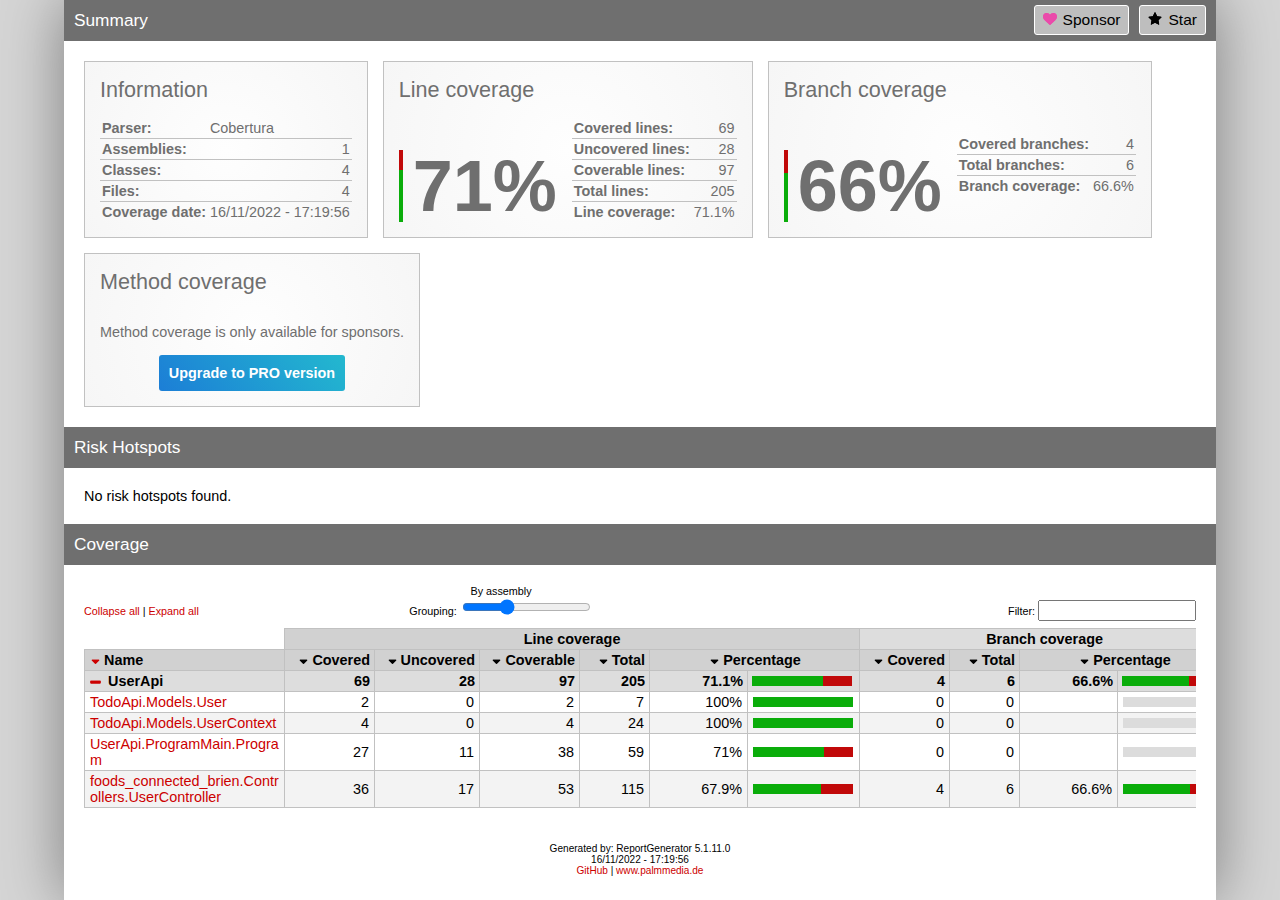
==== commit e1552499: "fixes on putting user" ====
--- a/UserApi.Tests/coverage_rendered/index.htm
+++ b/UserApi.Tests/coverage_rendered/index.htm
@@ -33,7 +33,7 @@
 </tr>
 <tr>
 <th>Coverage date:</th>
-<td class="limit-width " title="16/11/2022 - 11:32:38">16/11/2022 - 11:32:38</td>
+<td class="limit-width " title="16/11/2022 - 17:19:56">16/11/2022 - 17:19:56</td>
 </tr>
 </table>
 </div>
@@ -42,16 +42,16 @@
 <div class="card">
 <div class="card-header">Line coverage</div>
 <div class="card-body">
-<div class="large cardpercentagebar cardpercentagebar32">68%</div>
+<div class="large cardpercentagebar cardpercentagebar29">71%</div>
 <div class="table">
 <table>
 <tr>
 <th>Covered lines:</th>
-<td class="limit-width right" title="66">66</td>
+<td class="limit-width right" title="69">69</td>
 </tr>
 <tr>
 <th>Uncovered lines:</th>
-<td class="limit-width right" title="31">31</td>
+<td class="limit-width right" title="28">28</td>
 </tr>
 <tr>
 <th>Coverable lines:</th>
@@ -63,7 +63,7 @@
 </tr>
 <tr>
 <th>Line coverage:</th>
-<td class="limit-width right" title="66 of 97">68%</td>
+<td class="limit-width right" title="69 of 97">71.1%</td>
 </tr>
 </table>
 </div>
@@ -72,12 +72,12 @@
 <div class="card">
 <div class="card-header">Branch coverage</div>
 <div class="card-body">
-<div class="large cardpercentagebar cardpercentagebar50">50%</div>
+<div class="large cardpercentagebar cardpercentagebar33">66%</div>
 <div class="table">
 <table>
 <tr>
 <th>Covered branches:</th>
-<td class="limit-width right" title="3">3</td>
+<td class="limit-width right" title="4">4</td>
 </tr>
 <tr>
 <th>Total branches:</th>
@@ -85,7 +85,7 @@
 </tr>
 <tr>
 <th>Branch coverage:</th>
-<td class="limit-width right" title="3 of 6">50%</td>
+<td class="limit-width right" title="4 of 6">66.6%</td>
 </tr>
 </table>
 </div>
@@ -126,8 +126,8 @@
 <tr class="header"><th></th><th colspan="6" class="center">Line coverage</th><th colspan="4" class="center">Branch coverage</th></tr>
 <tr><th>Name</th><th class="right">Covered</th><th class="right">Uncovered</th><th class="right">Coverable</th><th class="right">Total</th><th class="center" colspan="2">Percentage</th><th class="right">Covered</th><th class="right">Total</th><th class="center" colspan="2">Percentage</th></tr></thead>
 <tbody>
-<tr><th>UserApi</th><th class="right">66</th><th class="right">31</th><th class="right">97</th><th class="right">205</th><th title="LineCoverage: 66/97" class="right">68%</th><th><table class="coverage"><tr><td class="green covered68">&nbsp;</td><td class="red covered32">&nbsp;</td></tr></table></th><th class="right">3</th><th class="right">6</th><th class="right" title="3/6">50%</th><th><table class="coverage"><tr><td class="green covered50">&nbsp;</td><td class="red covered50">&nbsp;</td></tr></table></th></tr>
-<tr><td><a href="UserApi_UserController.html">foods_connected_brien.Controllers.UserController</a></td><td class="right">33</td><td class="right">20</td><td class="right">53</td><td class="right">115</td><td title="LineCoverage: 33/53" class="right">62.2%</td><td><table class="coverage"><tr><td class="green covered62">&nbsp;</td><td class="red covered38">&nbsp;</td></tr></table></td><td class="right">3</td><td class="right">6</td><td class="right" title="3/6">50%</td><td><table class="coverage"><tr><td class="green covered50">&nbsp;</td><td class="red covered50">&nbsp;</td></tr></table></td></tr>
+<tr><th>UserApi</th><th class="right">69</th><th class="right">28</th><th class="right">97</th><th class="right">205</th><th title="LineCoverage: 69/97" class="right">71.1%</th><th><table class="coverage"><tr><td class="green covered71">&nbsp;</td><td class="red covered29">&nbsp;</td></tr></table></th><th class="right">4</th><th class="right">6</th><th class="right" title="4/6">66.6%</th><th><table class="coverage"><tr><td class="green covered67">&nbsp;</td><td class="red covered33">&nbsp;</td></tr></table></th></tr>
+<tr><td><a href="UserApi_UserController.html">foods_connected_brien.Controllers.UserController</a></td><td class="right">36</td><td class="right">17</td><td class="right">53</td><td class="right">115</td><td title="LineCoverage: 36/53" class="right">67.9%</td><td><table class="coverage"><tr><td class="green covered68">&nbsp;</td><td class="red covered32">&nbsp;</td></tr></table></td><td class="right">4</td><td class="right">6</td><td class="right" title="4/6">66.6%</td><td><table class="coverage"><tr><td class="green covered67">&nbsp;</td><td class="red covered33">&nbsp;</td></tr></table></td></tr>
 <tr><td><a href="UserApi_User.html">TodoApi.Models.User</a></td><td class="right">2</td><td class="right">0</td><td class="right">2</td><td class="right">7</td><td title="LineCoverage: 2/2" class="right">100%</td><td><table class="coverage"><tr><td class="green covered100">&nbsp;</td></tr></table></td><td class="right">0</td><td class="right">0</td><td class="right" title="-"></td><td><table class="coverage"><tr><td class="gray covered100">&nbsp;</td></tr></table></td></tr>
 <tr><td><a href="UserApi_UserContext.html">TodoApi.Models.UserContext</a></td><td class="right">4</td><td class="right">0</td><td class="right">4</td><td class="right">24</td><td title="LineCoverage: 4/4" class="right">100%</td><td><table class="coverage"><tr><td class="green covered100">&nbsp;</td></tr></table></td><td class="right">0</td><td class="right">0</td><td class="right" title="-"></td><td><table class="coverage"><tr><td class="gray covered100">&nbsp;</td></tr></table></td></tr>
 <tr><td><a href="UserApi_Program.html">UserApi.ProgramMain.Program</a></td><td class="right">27</td><td class="right">11</td><td class="right">38</td><td class="right">59</td><td title="LineCoverage: 27/38" class="right">71%</td><td><table class="coverage"><tr><td class="green covered71">&nbsp;</td><td class="red covered29">&nbsp;</td></tr></table></td><td class="right">0</td><td class="right">0</td><td class="right" title="-"></td><td><table class="coverage"><tr><td class="gray covered100">&nbsp;</td></tr></table></td></tr>
@@ -135,7 +135,7 @@
 </table>
 </div>
 </coverage-info>
-<div class="footer">Generated by: ReportGenerator 5.1.11.0<br />16/11/2022 - 11:32:39<br /><a href="https://github.com/danielpalme/ReportGenerator">GitHub</a> | <a href="http://www.palmmedia.de">www.palmmedia.de</a></div></div></div>
+<div class="footer">Generated by: ReportGenerator 5.1.11.0<br />16/11/2022 - 17:19:56<br /><a href="https://github.com/danielpalme/ReportGenerator">GitHub</a> | <a href="http://www.palmmedia.de">www.palmmedia.de</a></div></div></div>
 <script type="text/javascript">
 /* <![CDATA[ */
 (function() {
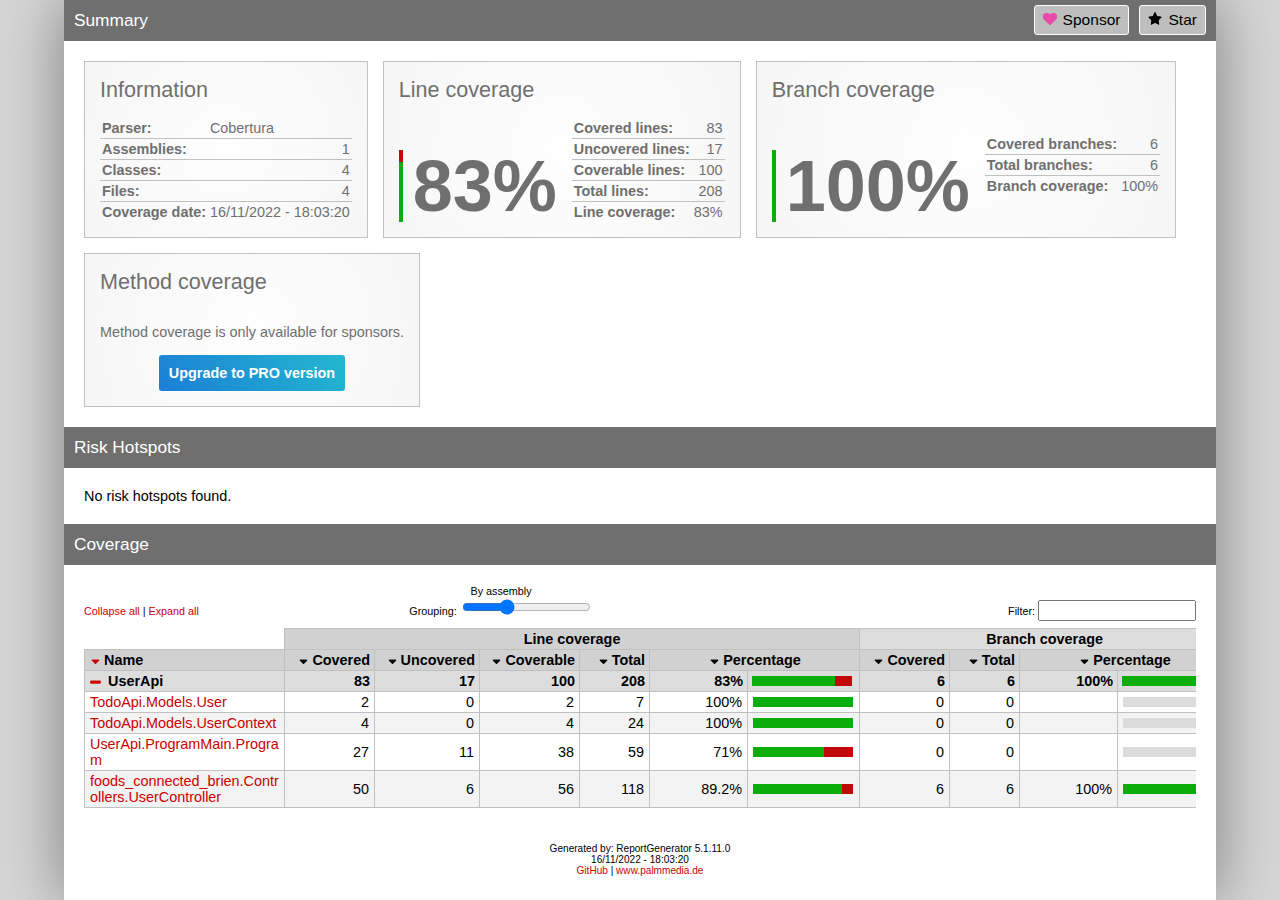
==== commit b1cff7c6: "report and md file" ====
--- a/UserApi.Tests/coverage_rendered/index.htm
+++ b/UserApi.Tests/coverage_rendered/index.htm
@@ -33,7 +33,7 @@
 </tr>
 <tr>
 <th>Coverage date:</th>
-<td class="limit-width " title="16/11/2022 - 17:19:56">16/11/2022 - 17:19:56</td>
+<td class="limit-width " title="16/11/2022 - 18:03:20">16/11/2022 - 18:03:20</td>
 </tr>
 </table>
 </div>
@@ -42,28 +42,28 @@
 <div class="card">
 <div class="card-header">Line coverage</div>
 <div class="card-body">
-<div class="large cardpercentagebar cardpercentagebar29">71%</div>
+<div class="large cardpercentagebar cardpercentagebar17">83%</div>
 <div class="table">
 <table>
 <tr>
 <th>Covered lines:</th>
-<td class="limit-width right" title="69">69</td>
+<td class="limit-width right" title="83">83</td>
 </tr>
 <tr>
 <th>Uncovered lines:</th>
-<td class="limit-width right" title="28">28</td>
+<td class="limit-width right" title="17">17</td>
 </tr>
 <tr>
 <th>Coverable lines:</th>
-<td class="limit-width right" title="97">97</td>
+<td class="limit-width right" title="100">100</td>
 </tr>
 <tr>
 <th>Total lines:</th>
-<td class="limit-width right" title="205">205</td>
+<td class="limit-width right" title="208">208</td>
 </tr>
 <tr>
 <th>Line coverage:</th>
-<td class="limit-width right" title="69 of 97">71.1%</td>
+<td class="limit-width right" title="83 of 100">83%</td>
 </tr>
 </table>
 </div>
@@ -72,12 +72,12 @@
 <div class="card">
 <div class="card-header">Branch coverage</div>
 <div class="card-body">
-<div class="large cardpercentagebar cardpercentagebar33">66%</div>
+<div class="large cardpercentagebar cardpercentagebar0">100%</div>
 <div class="table">
 <table>
 <tr>
 <th>Covered branches:</th>
-<td class="limit-width right" title="4">4</td>
+<td class="limit-width right" title="6">6</td>
 </tr>
 <tr>
 <th>Total branches:</th>
@@ -85,7 +85,7 @@
 </tr>
 <tr>
 <th>Branch coverage:</th>
-<td class="limit-width right" title="4 of 6">66.6%</td>
+<td class="limit-width right" title="6 of 6">100%</td>
 </tr>
 </table>
 </div>
@@ -126,8 +126,8 @@
 <tr class="header"><th></th><th colspan="6" class="center">Line coverage</th><th colspan="4" class="center">Branch coverage</th></tr>
 <tr><th>Name</th><th class="right">Covered</th><th class="right">Uncovered</th><th class="right">Coverable</th><th class="right">Total</th><th class="center" colspan="2">Percentage</th><th class="right">Covered</th><th class="right">Total</th><th class="center" colspan="2">Percentage</th></tr></thead>
 <tbody>
-<tr><th>UserApi</th><th class="right">69</th><th class="right">28</th><th class="right">97</th><th class="right">205</th><th title="LineCoverage: 69/97" class="right">71.1%</th><th><table class="coverage"><tr><td class="green covered71">&nbsp;</td><td class="red covered29">&nbsp;</td></tr></table></th><th class="right">4</th><th class="right">6</th><th class="right" title="4/6">66.6%</th><th><table class="coverage"><tr><td class="green covered67">&nbsp;</td><td class="red covered33">&nbsp;</td></tr></table></th></tr>
-<tr><td><a href="UserApi_UserController.html">foods_connected_brien.Controllers.UserController</a></td><td class="right">36</td><td class="right">17</td><td class="right">53</td><td class="right">115</td><td title="LineCoverage: 36/53" class="right">67.9%</td><td><table class="coverage"><tr><td class="green covered68">&nbsp;</td><td class="red covered32">&nbsp;</td></tr></table></td><td class="right">4</td><td class="right">6</td><td class="right" title="4/6">66.6%</td><td><table class="coverage"><tr><td class="green covered67">&nbsp;</td><td class="red covered33">&nbsp;</td></tr></table></td></tr>
+<tr><th>UserApi</th><th class="right">83</th><th class="right">17</th><th class="right">100</th><th class="right">208</th><th title="LineCoverage: 83/100" class="right">83%</th><th><table class="coverage"><tr><td class="green covered83">&nbsp;</td><td class="red covered17">&nbsp;</td></tr></table></th><th class="right">6</th><th class="right">6</th><th class="right" title="6/6">100%</th><th><table class="coverage"><tr><td class="green covered100">&nbsp;</td></tr></table></th></tr>
+<tr><td><a href="UserApi_UserController.html">foods_connected_brien.Controllers.UserController</a></td><td class="right">50</td><td class="right">6</td><td class="right">56</td><td class="right">118</td><td title="LineCoverage: 50/56" class="right">89.2%</td><td><table class="coverage"><tr><td class="green covered89">&nbsp;</td><td class="red covered11">&nbsp;</td></tr></table></td><td class="right">6</td><td class="right">6</td><td class="right" title="6/6">100%</td><td><table class="coverage"><tr><td class="green covered100">&nbsp;</td></tr></table></td></tr>
 <tr><td><a href="UserApi_User.html">TodoApi.Models.User</a></td><td class="right">2</td><td class="right">0</td><td class="right">2</td><td class="right">7</td><td title="LineCoverage: 2/2" class="right">100%</td><td><table class="coverage"><tr><td class="green covered100">&nbsp;</td></tr></table></td><td class="right">0</td><td class="right">0</td><td class="right" title="-"></td><td><table class="coverage"><tr><td class="gray covered100">&nbsp;</td></tr></table></td></tr>
 <tr><td><a href="UserApi_UserContext.html">TodoApi.Models.UserContext</a></td><td class="right">4</td><td class="right">0</td><td class="right">4</td><td class="right">24</td><td title="LineCoverage: 4/4" class="right">100%</td><td><table class="coverage"><tr><td class="green covered100">&nbsp;</td></tr></table></td><td class="right">0</td><td class="right">0</td><td class="right" title="-"></td><td><table class="coverage"><tr><td class="gray covered100">&nbsp;</td></tr></table></td></tr>
 <tr><td><a href="UserApi_Program.html">UserApi.ProgramMain.Program</a></td><td class="right">27</td><td class="right">11</td><td class="right">38</td><td class="right">59</td><td title="LineCoverage: 27/38" class="right">71%</td><td><table class="coverage"><tr><td class="green covered71">&nbsp;</td><td class="red covered29">&nbsp;</td></tr></table></td><td class="right">0</td><td class="right">0</td><td class="right" title="-"></td><td><table class="coverage"><tr><td class="gray covered100">&nbsp;</td></tr></table></td></tr>
@@ -135,7 +135,7 @@
 </table>
 </div>
 </coverage-info>
-<div class="footer">Generated by: ReportGenerator 5.1.11.0<br />16/11/2022 - 17:19:56<br /><a href="https://github.com/danielpalme/ReportGenerator">GitHub</a> | <a href="http://www.palmmedia.de">www.palmmedia.de</a></div></div></div>
+<div class="footer">Generated by: ReportGenerator 5.1.11.0<br />16/11/2022 - 18:03:20<br /><a href="https://github.com/danielpalme/ReportGenerator">GitHub</a> | <a href="http://www.palmmedia.de">www.palmmedia.de</a></div></div></div>
 <script type="text/javascript">
 /* <![CDATA[ */
 (function() {
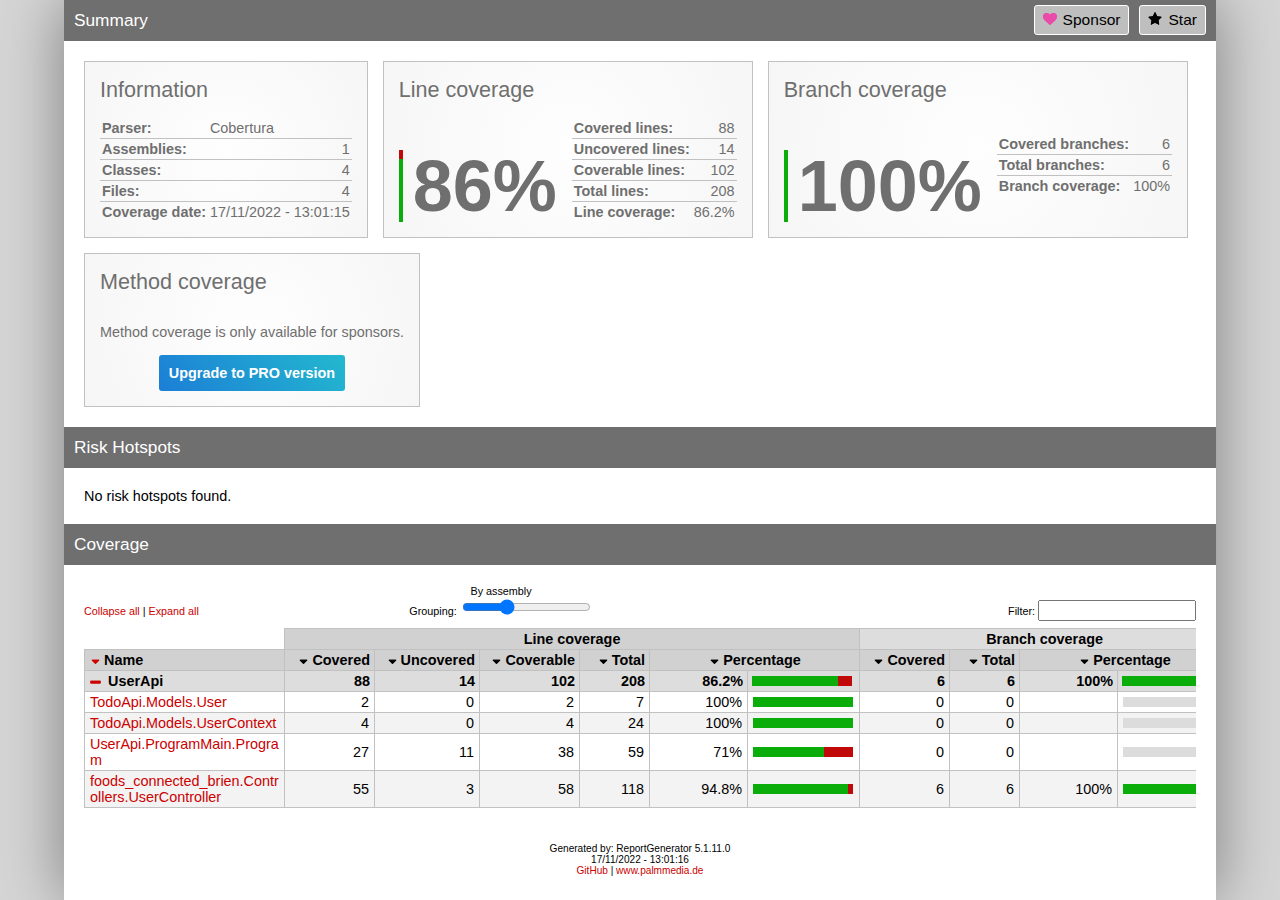
==== commit 77d12f58: "documentation and fixed tests" ====
--- a/UserApi.Tests/coverage_rendered/index.htm
+++ b/UserApi.Tests/coverage_rendered/index.htm
@@ -33,7 +33,7 @@
 </tr>
 <tr>
 <th>Coverage date:</th>
-<td class="limit-width " title="16/11/2022 - 18:03:20">16/11/2022 - 18:03:20</td>
+<td class="limit-width " title="17/11/2022 - 13:01:15">17/11/2022 - 13:01:15</td>
 </tr>
 </table>
 </div>
@@ -42,20 +42,20 @@
 <div class="card">
 <div class="card-header">Line coverage</div>
 <div class="card-body">
-<div class="large cardpercentagebar cardpercentagebar17">83%</div>
+<div class="large cardpercentagebar cardpercentagebar14">86%</div>
 <div class="table">
 <table>
 <tr>
 <th>Covered lines:</th>
-<td class="limit-width right" title="83">83</td>
+<td class="limit-width right" title="88">88</td>
 </tr>
 <tr>
 <th>Uncovered lines:</th>
-<td class="limit-width right" title="17">17</td>
+<td class="limit-width right" title="14">14</td>
 </tr>
 <tr>
 <th>Coverable lines:</th>
-<td class="limit-width right" title="100">100</td>
+<td class="limit-width right" title="102">102</td>
 </tr>
 <tr>
 <th>Total lines:</th>
@@ -63,7 +63,7 @@
 </tr>
 <tr>
 <th>Line coverage:</th>
-<td class="limit-width right" title="83 of 100">83%</td>
+<td class="limit-width right" title="88 of 102">86.2%</td>
 </tr>
 </table>
 </div>
@@ -126,8 +126,8 @@
 <tr class="header"><th></th><th colspan="6" class="center">Line coverage</th><th colspan="4" class="center">Branch coverage</th></tr>
 <tr><th>Name</th><th class="right">Covered</th><th class="right">Uncovered</th><th class="right">Coverable</th><th class="right">Total</th><th class="center" colspan="2">Percentage</th><th class="right">Covered</th><th class="right">Total</th><th class="center" colspan="2">Percentage</th></tr></thead>
 <tbody>
-<tr><th>UserApi</th><th class="right">83</th><th class="right">17</th><th class="right">100</th><th class="right">208</th><th title="LineCoverage: 83/100" class="right">83%</th><th><table class="coverage"><tr><td class="green covered83">&nbsp;</td><td class="red covered17">&nbsp;</td></tr></table></th><th class="right">6</th><th class="right">6</th><th class="right" title="6/6">100%</th><th><table class="coverage"><tr><td class="green covered100">&nbsp;</td></tr></table></th></tr>
-<tr><td><a href="UserApi_UserController.html">foods_connected_brien.Controllers.UserController</a></td><td class="right">50</td><td class="right">6</td><td class="right">56</td><td class="right">118</td><td title="LineCoverage: 50/56" class="right">89.2%</td><td><table class="coverage"><tr><td class="green covered89">&nbsp;</td><td class="red covered11">&nbsp;</td></tr></table></td><td class="right">6</td><td class="right">6</td><td class="right" title="6/6">100%</td><td><table class="coverage"><tr><td class="green covered100">&nbsp;</td></tr></table></td></tr>
+<tr><th>UserApi</th><th class="right">88</th><th class="right">14</th><th class="right">102</th><th class="right">208</th><th title="LineCoverage: 88/102" class="right">86.2%</th><th><table class="coverage"><tr><td class="green covered86">&nbsp;</td><td class="red covered14">&nbsp;</td></tr></table></th><th class="right">6</th><th class="right">6</th><th class="right" title="6/6">100%</th><th><table class="coverage"><tr><td class="green covered100">&nbsp;</td></tr></table></th></tr>
+<tr><td><a href="UserApi_UserController.html">foods_connected_brien.Controllers.UserController</a></td><td class="right">55</td><td class="right">3</td><td class="right">58</td><td class="right">118</td><td title="LineCoverage: 55/58" class="right">94.8%</td><td><table class="coverage"><tr><td class="green covered95">&nbsp;</td><td class="red covered5">&nbsp;</td></tr></table></td><td class="right">6</td><td class="right">6</td><td class="right" title="6/6">100%</td><td><table class="coverage"><tr><td class="green covered100">&nbsp;</td></tr></table></td></tr>
 <tr><td><a href="UserApi_User.html">TodoApi.Models.User</a></td><td class="right">2</td><td class="right">0</td><td class="right">2</td><td class="right">7</td><td title="LineCoverage: 2/2" class="right">100%</td><td><table class="coverage"><tr><td class="green covered100">&nbsp;</td></tr></table></td><td class="right">0</td><td class="right">0</td><td class="right" title="-"></td><td><table class="coverage"><tr><td class="gray covered100">&nbsp;</td></tr></table></td></tr>
 <tr><td><a href="UserApi_UserContext.html">TodoApi.Models.UserContext</a></td><td class="right">4</td><td class="right">0</td><td class="right">4</td><td class="right">24</td><td title="LineCoverage: 4/4" class="right">100%</td><td><table class="coverage"><tr><td class="green covered100">&nbsp;</td></tr></table></td><td class="right">0</td><td class="right">0</td><td class="right" title="-"></td><td><table class="coverage"><tr><td class="gray covered100">&nbsp;</td></tr></table></td></tr>
 <tr><td><a href="UserApi_Program.html">UserApi.ProgramMain.Program</a></td><td class="right">27</td><td class="right">11</td><td class="right">38</td><td class="right">59</td><td title="LineCoverage: 27/38" class="right">71%</td><td><table class="coverage"><tr><td class="green covered71">&nbsp;</td><td class="red covered29">&nbsp;</td></tr></table></td><td class="right">0</td><td class="right">0</td><td class="right" title="-"></td><td><table class="coverage"><tr><td class="gray covered100">&nbsp;</td></tr></table></td></tr>
@@ -135,7 +135,7 @@
 </table>
 </div>
 </coverage-info>
-<div class="footer">Generated by: ReportGenerator 5.1.11.0<br />16/11/2022 - 18:03:20<br /><a href="https://github.com/danielpalme/ReportGenerator">GitHub</a> | <a href="http://www.palmmedia.de">www.palmmedia.de</a></div></div></div>
+<div class="footer">Generated by: ReportGenerator 5.1.11.0<br />17/11/2022 - 13:01:16<br /><a href="https://github.com/danielpalme/ReportGenerator">GitHub</a> | <a href="http://www.palmmedia.de">www.palmmedia.de</a></div></div></div>
 <script type="text/javascript">
 /* <![CDATA[ */
 (function() {
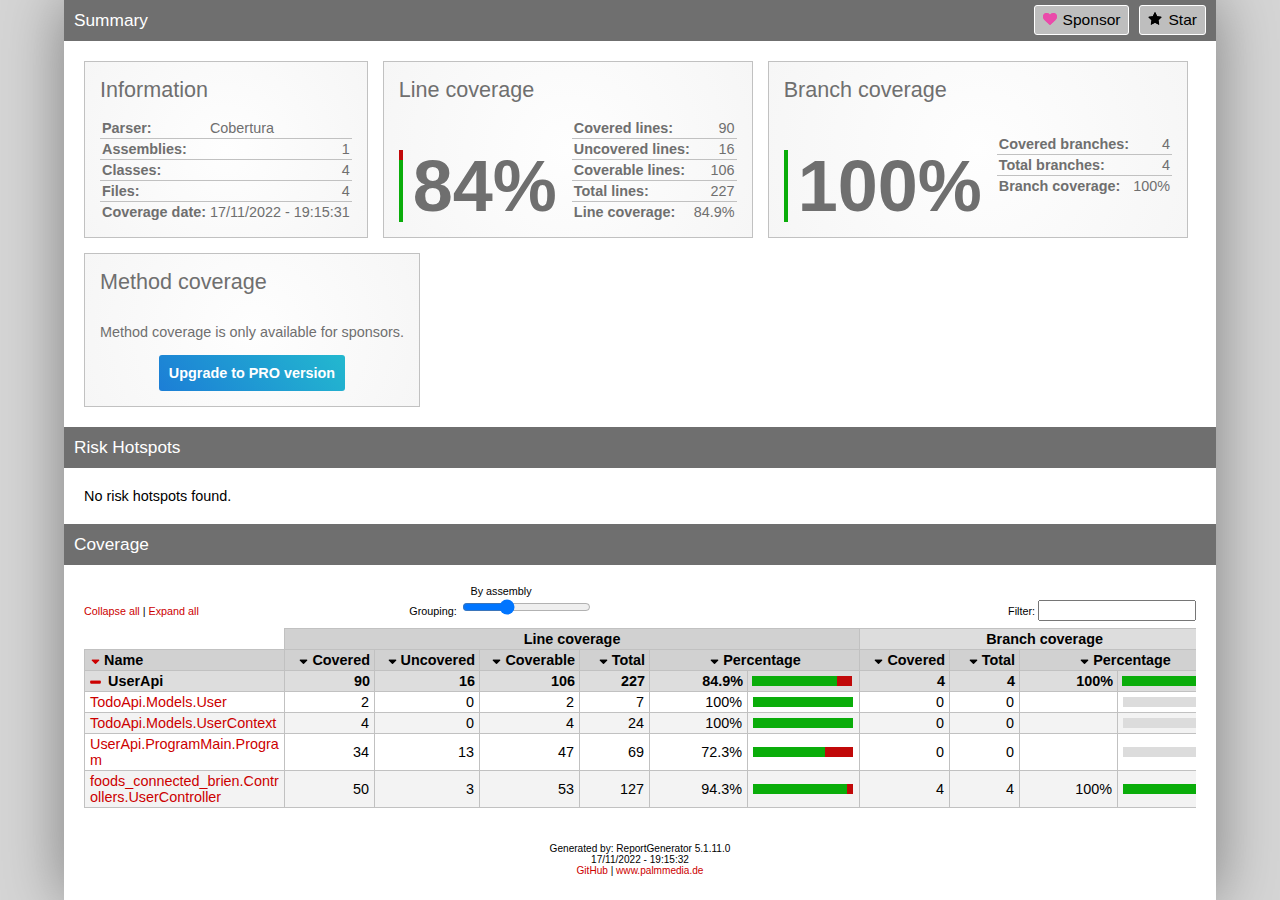
==== commit d41ec9cc: "removed non specification methods and altered returns" ====
--- a/UserApi.Tests/coverage_rendered/index.htm
+++ b/UserApi.Tests/coverage_rendered/index.htm
@@ -33,7 +33,7 @@
 </tr>
 <tr>
 <th>Coverage date:</th>
-<td class="limit-width " title="17/11/2022 - 13:01:15">17/11/2022 - 13:01:15</td>
+<td class="limit-width " title="17/11/2022 - 19:15:31">17/11/2022 - 19:15:31</td>
 </tr>
 </table>
 </div>
@@ -42,28 +42,28 @@
 <div class="card">
 <div class="card-header">Line coverage</div>
 <div class="card-body">
-<div class="large cardpercentagebar cardpercentagebar14">86%</div>
+<div class="large cardpercentagebar cardpercentagebar15">84%</div>
 <div class="table">
 <table>
 <tr>
 <th>Covered lines:</th>
-<td class="limit-width right" title="88">88</td>
+<td class="limit-width right" title="90">90</td>
 </tr>
 <tr>
 <th>Uncovered lines:</th>
-<td class="limit-width right" title="14">14</td>
+<td class="limit-width right" title="16">16</td>
 </tr>
 <tr>
 <th>Coverable lines:</th>
-<td class="limit-width right" title="102">102</td>
+<td class="limit-width right" title="106">106</td>
 </tr>
 <tr>
 <th>Total lines:</th>
-<td class="limit-width right" title="208">208</td>
+<td class="limit-width right" title="227">227</td>
 </tr>
 <tr>
 <th>Line coverage:</th>
-<td class="limit-width right" title="88 of 102">86.2%</td>
+<td class="limit-width right" title="90 of 106">84.9%</td>
 </tr>
 </table>
 </div>
@@ -77,15 +77,15 @@
 <table>
 <tr>
 <th>Covered branches:</th>
-<td class="limit-width right" title="6">6</td>
+<td class="limit-width right" title="4">4</td>
 </tr>
 <tr>
 <th>Total branches:</th>
-<td class="limit-width right" title="6">6</td>
+<td class="limit-width right" title="4">4</td>
 </tr>
 <tr>
 <th>Branch coverage:</th>
-<td class="limit-width right" title="6 of 6">100%</td>
+<td class="limit-width right" title="4 of 4">100%</td>
 </tr>
 </table>
 </div>
@@ -126,16 +126,16 @@
 <tr class="header"><th></th><th colspan="6" class="center">Line coverage</th><th colspan="4" class="center">Branch coverage</th></tr>
 <tr><th>Name</th><th class="right">Covered</th><th class="right">Uncovered</th><th class="right">Coverable</th><th class="right">Total</th><th class="center" colspan="2">Percentage</th><th class="right">Covered</th><th class="right">Total</th><th class="center" colspan="2">Percentage</th></tr></thead>
 <tbody>
-<tr><th>UserApi</th><th class="right">88</th><th class="right">14</th><th class="right">102</th><th class="right">208</th><th title="LineCoverage: 88/102" class="right">86.2%</th><th><table class="coverage"><tr><td class="green covered86">&nbsp;</td><td class="red covered14">&nbsp;</td></tr></table></th><th class="right">6</th><th class="right">6</th><th class="right" title="6/6">100%</th><th><table class="coverage"><tr><td class="green covered100">&nbsp;</td></tr></table></th></tr>
-<tr><td><a href="UserApi_UserController.html">foods_connected_brien.Controllers.UserController</a></td><td class="right">55</td><td class="right">3</td><td class="right">58</td><td class="right">118</td><td title="LineCoverage: 55/58" class="right">94.8%</td><td><table class="coverage"><tr><td class="green covered95">&nbsp;</td><td class="red covered5">&nbsp;</td></tr></table></td><td class="right">6</td><td class="right">6</td><td class="right" title="6/6">100%</td><td><table class="coverage"><tr><td class="green covered100">&nbsp;</td></tr></table></td></tr>
+<tr><th>UserApi</th><th class="right">90</th><th class="right">16</th><th class="right">106</th><th class="right">227</th><th title="LineCoverage: 90/106" class="right">84.9%</th><th><table class="coverage"><tr><td class="green covered85">&nbsp;</td><td class="red covered15">&nbsp;</td></tr></table></th><th class="right">4</th><th class="right">4</th><th class="right" title="4/4">100%</th><th><table class="coverage"><tr><td class="green covered100">&nbsp;</td></tr></table></th></tr>
+<tr><td><a href="UserApi_UserController.html">foods_connected_brien.Controllers.UserController</a></td><td class="right">50</td><td class="right">3</td><td class="right">53</td><td class="right">127</td><td title="LineCoverage: 50/53" class="right">94.3%</td><td><table class="coverage"><tr><td class="green covered94">&nbsp;</td><td class="red covered6">&nbsp;</td></tr></table></td><td class="right">4</td><td class="right">4</td><td class="right" title="4/4">100%</td><td><table class="coverage"><tr><td class="green covered100">&nbsp;</td></tr></table></td></tr>
 <tr><td><a href="UserApi_User.html">TodoApi.Models.User</a></td><td class="right">2</td><td class="right">0</td><td class="right">2</td><td class="right">7</td><td title="LineCoverage: 2/2" class="right">100%</td><td><table class="coverage"><tr><td class="green covered100">&nbsp;</td></tr></table></td><td class="right">0</td><td class="right">0</td><td class="right" title="-"></td><td><table class="coverage"><tr><td class="gray covered100">&nbsp;</td></tr></table></td></tr>
 <tr><td><a href="UserApi_UserContext.html">TodoApi.Models.UserContext</a></td><td class="right">4</td><td class="right">0</td><td class="right">4</td><td class="right">24</td><td title="LineCoverage: 4/4" class="right">100%</td><td><table class="coverage"><tr><td class="green covered100">&nbsp;</td></tr></table></td><td class="right">0</td><td class="right">0</td><td class="right" title="-"></td><td><table class="coverage"><tr><td class="gray covered100">&nbsp;</td></tr></table></td></tr>
-<tr><td><a href="UserApi_Program.html">UserApi.ProgramMain.Program</a></td><td class="right">27</td><td class="right">11</td><td class="right">38</td><td class="right">59</td><td title="LineCoverage: 27/38" class="right">71%</td><td><table class="coverage"><tr><td class="green covered71">&nbsp;</td><td class="red covered29">&nbsp;</td></tr></table></td><td class="right">0</td><td class="right">0</td><td class="right" title="-"></td><td><table class="coverage"><tr><td class="gray covered100">&nbsp;</td></tr></table></td></tr>
+<tr><td><a href="UserApi_Program.html">UserApi.ProgramMain.Program</a></td><td class="right">34</td><td class="right">13</td><td class="right">47</td><td class="right">69</td><td title="LineCoverage: 34/47" class="right">72.3%</td><td><table class="coverage"><tr><td class="green covered72">&nbsp;</td><td class="red covered28">&nbsp;</td></tr></table></td><td class="right">0</td><td class="right">0</td><td class="right" title="-"></td><td><table class="coverage"><tr><td class="gray covered100">&nbsp;</td></tr></table></td></tr>
 </tbody>
 </table>
 </div>
 </coverage-info>
-<div class="footer">Generated by: ReportGenerator 5.1.11.0<br />17/11/2022 - 13:01:16<br /><a href="https://github.com/danielpalme/ReportGenerator">GitHub</a> | <a href="http://www.palmmedia.de">www.palmmedia.de</a></div></div></div>
+<div class="footer">Generated by: ReportGenerator 5.1.11.0<br />17/11/2022 - 19:15:32<br /><a href="https://github.com/danielpalme/ReportGenerator">GitHub</a> | <a href="http://www.palmmedia.de">www.palmmedia.de</a></div></div></div>
 <script type="text/javascript">
 /* <![CDATA[ */
 (function() {
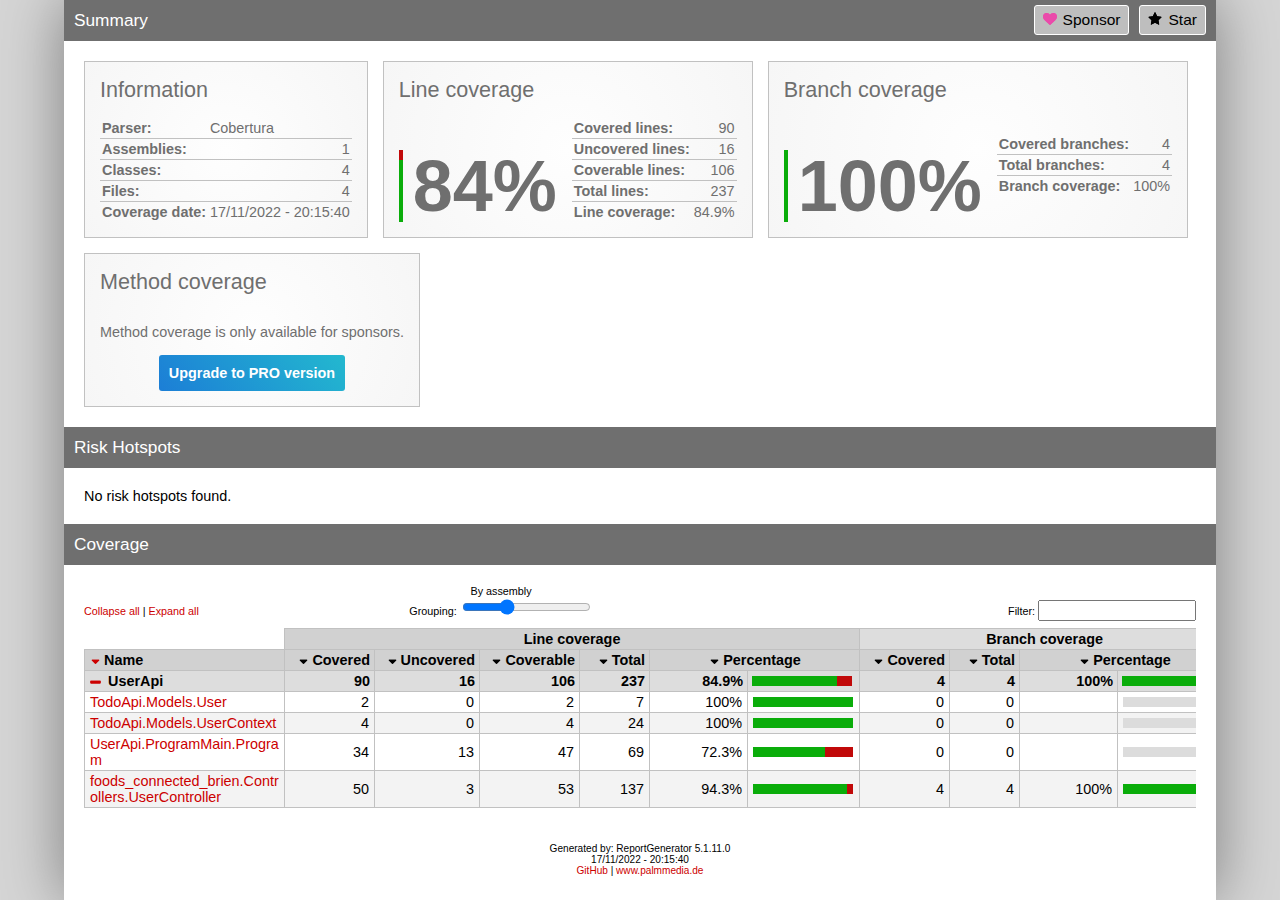
==== commit 886690e8: "cleaned-up UI and response status codes/ messages" ====
--- a/UserApi.Tests/coverage_rendered/index.htm
+++ b/UserApi.Tests/coverage_rendered/index.htm
@@ -33,7 +33,7 @@
 </tr>
 <tr>
 <th>Coverage date:</th>
-<td class="limit-width " title="17/11/2022 - 19:15:31">17/11/2022 - 19:15:31</td>
+<td class="limit-width " title="17/11/2022 - 20:15:40">17/11/2022 - 20:15:40</td>
 </tr>
 </table>
 </div>
@@ -59,7 +59,7 @@
 </tr>
 <tr>
 <th>Total lines:</th>
-<td class="limit-width right" title="227">227</td>
+<td class="limit-width right" title="237">237</td>
 </tr>
 <tr>
 <th>Line coverage:</th>
@@ -126,8 +126,8 @@
 <tr class="header"><th></th><th colspan="6" class="center">Line coverage</th><th colspan="4" class="center">Branch coverage</th></tr>
 <tr><th>Name</th><th class="right">Covered</th><th class="right">Uncovered</th><th class="right">Coverable</th><th class="right">Total</th><th class="center" colspan="2">Percentage</th><th class="right">Covered</th><th class="right">Total</th><th class="center" colspan="2">Percentage</th></tr></thead>
 <tbody>
-<tr><th>UserApi</th><th class="right">90</th><th class="right">16</th><th class="right">106</th><th class="right">227</th><th title="LineCoverage: 90/106" class="right">84.9%</th><th><table class="coverage"><tr><td class="green covered85">&nbsp;</td><td class="red covered15">&nbsp;</td></tr></table></th><th class="right">4</th><th class="right">4</th><th class="right" title="4/4">100%</th><th><table class="coverage"><tr><td class="green covered100">&nbsp;</td></tr></table></th></tr>
-<tr><td><a href="UserApi_UserController.html">foods_connected_brien.Controllers.UserController</a></td><td class="right">50</td><td class="right">3</td><td class="right">53</td><td class="right">127</td><td title="LineCoverage: 50/53" class="right">94.3%</td><td><table class="coverage"><tr><td class="green covered94">&nbsp;</td><td class="red covered6">&nbsp;</td></tr></table></td><td class="right">4</td><td class="right">4</td><td class="right" title="4/4">100%</td><td><table class="coverage"><tr><td class="green covered100">&nbsp;</td></tr></table></td></tr>
+<tr><th>UserApi</th><th class="right">90</th><th class="right">16</th><th class="right">106</th><th class="right">237</th><th title="LineCoverage: 90/106" class="right">84.9%</th><th><table class="coverage"><tr><td class="green covered85">&nbsp;</td><td class="red covered15">&nbsp;</td></tr></table></th><th class="right">4</th><th class="right">4</th><th class="right" title="4/4">100%</th><th><table class="coverage"><tr><td class="green covered100">&nbsp;</td></tr></table></th></tr>
+<tr><td><a href="UserApi_UserController.html">foods_connected_brien.Controllers.UserController</a></td><td class="right">50</td><td class="right">3</td><td class="right">53</td><td class="right">137</td><td title="LineCoverage: 50/53" class="right">94.3%</td><td><table class="coverage"><tr><td class="green covered94">&nbsp;</td><td class="red covered6">&nbsp;</td></tr></table></td><td class="right">4</td><td class="right">4</td><td class="right" title="4/4">100%</td><td><table class="coverage"><tr><td class="green covered100">&nbsp;</td></tr></table></td></tr>
 <tr><td><a href="UserApi_User.html">TodoApi.Models.User</a></td><td class="right">2</td><td class="right">0</td><td class="right">2</td><td class="right">7</td><td title="LineCoverage: 2/2" class="right">100%</td><td><table class="coverage"><tr><td class="green covered100">&nbsp;</td></tr></table></td><td class="right">0</td><td class="right">0</td><td class="right" title="-"></td><td><table class="coverage"><tr><td class="gray covered100">&nbsp;</td></tr></table></td></tr>
 <tr><td><a href="UserApi_UserContext.html">TodoApi.Models.UserContext</a></td><td class="right">4</td><td class="right">0</td><td class="right">4</td><td class="right">24</td><td title="LineCoverage: 4/4" class="right">100%</td><td><table class="coverage"><tr><td class="green covered100">&nbsp;</td></tr></table></td><td class="right">0</td><td class="right">0</td><td class="right" title="-"></td><td><table class="coverage"><tr><td class="gray covered100">&nbsp;</td></tr></table></td></tr>
 <tr><td><a href="UserApi_Program.html">UserApi.ProgramMain.Program</a></td><td class="right">34</td><td class="right">13</td><td class="right">47</td><td class="right">69</td><td title="LineCoverage: 34/47" class="right">72.3%</td><td><table class="coverage"><tr><td class="green covered72">&nbsp;</td><td class="red covered28">&nbsp;</td></tr></table></td><td class="right">0</td><td class="right">0</td><td class="right" title="-"></td><td><table class="coverage"><tr><td class="gray covered100">&nbsp;</td></tr></table></td></tr>
@@ -135,7 +135,7 @@
 </table>
 </div>
 </coverage-info>
-<div class="footer">Generated by: ReportGenerator 5.1.11.0<br />17/11/2022 - 19:15:32<br /><a href="https://github.com/danielpalme/ReportGenerator">GitHub</a> | <a href="http://www.palmmedia.de">www.palmmedia.de</a></div></div></div>
+<div class="footer">Generated by: ReportGenerator 5.1.11.0<br />17/11/2022 - 20:15:40<br /><a href="https://github.com/danielpalme/ReportGenerator">GitHub</a> | <a href="http://www.palmmedia.de">www.palmmedia.de</a></div></div></div>
 <script type="text/javascript">
 /* <![CDATA[ */
 (function() {
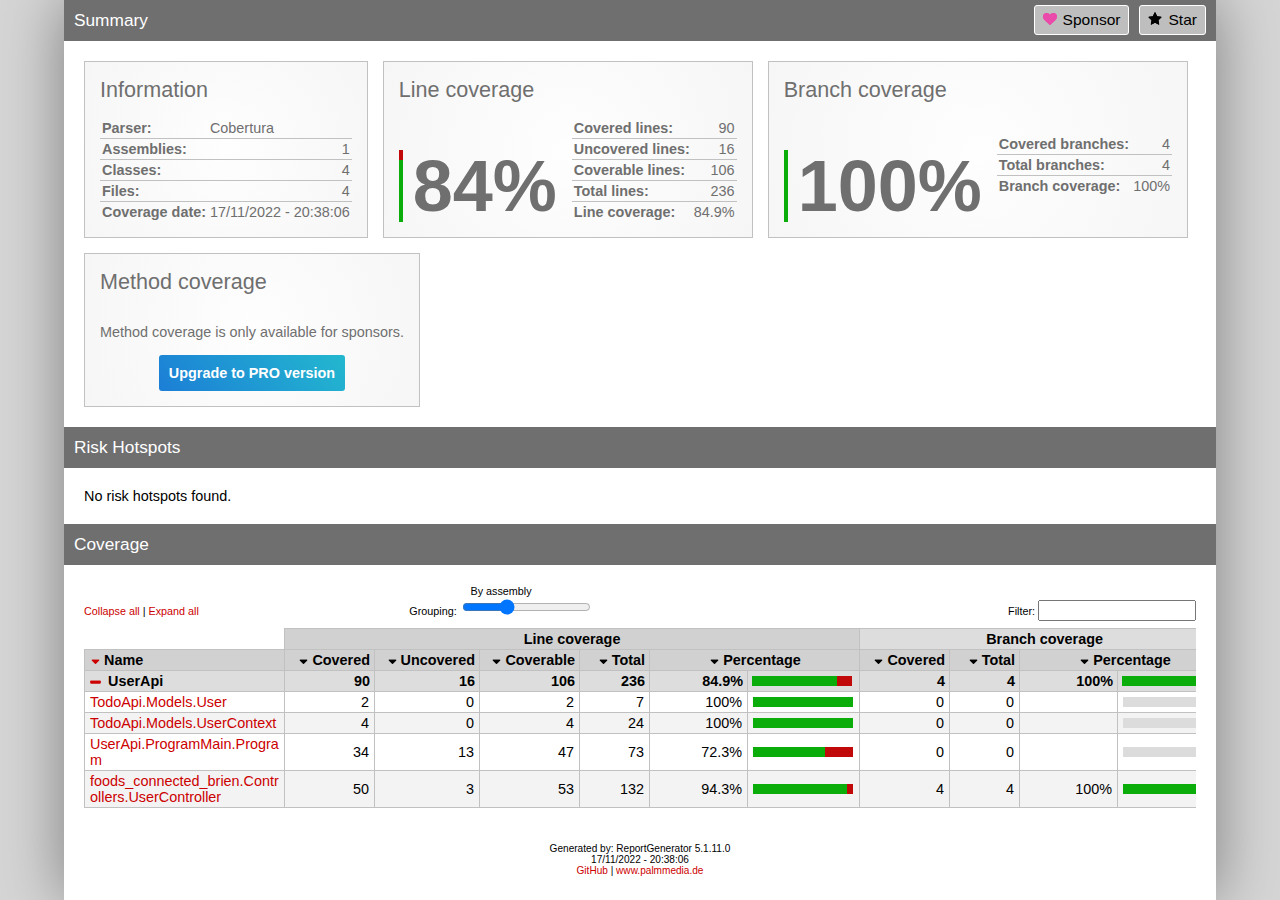
==== commit 5195a956: "cleanup variable names, remove unused classes" ====
--- a/UserApi.Tests/coverage_rendered/index.htm
+++ b/UserApi.Tests/coverage_rendered/index.htm
@@ -33,7 +33,7 @@
 </tr>
 <tr>
 <th>Coverage date:</th>
-<td class="limit-width " title="17/11/2022 - 20:15:40">17/11/2022 - 20:15:40</td>
+<td class="limit-width " title="17/11/2022 - 20:38:06">17/11/2022 - 20:38:06</td>
 </tr>
 </table>
 </div>
@@ -59,7 +59,7 @@
 </tr>
 <tr>
 <th>Total lines:</th>
-<td class="limit-width right" title="237">237</td>
+<td class="limit-width right" title="236">236</td>
 </tr>
 <tr>
 <th>Line coverage:</th>
@@ -126,16 +126,16 @@
 <tr class="header"><th></th><th colspan="6" class="center">Line coverage</th><th colspan="4" class="center">Branch coverage</th></tr>
 <tr><th>Name</th><th class="right">Covered</th><th class="right">Uncovered</th><th class="right">Coverable</th><th class="right">Total</th><th class="center" colspan="2">Percentage</th><th class="right">Covered</th><th class="right">Total</th><th class="center" colspan="2">Percentage</th></tr></thead>
 <tbody>
-<tr><th>UserApi</th><th class="right">90</th><th class="right">16</th><th class="right">106</th><th class="right">237</th><th title="LineCoverage: 90/106" class="right">84.9%</th><th><table class="coverage"><tr><td class="green covered85">&nbsp;</td><td class="red covered15">&nbsp;</td></tr></table></th><th class="right">4</th><th class="right">4</th><th class="right" title="4/4">100%</th><th><table class="coverage"><tr><td class="green covered100">&nbsp;</td></tr></table></th></tr>
-<tr><td><a href="UserApi_UserController.html">foods_connected_brien.Controllers.UserController</a></td><td class="right">50</td><td class="right">3</td><td class="right">53</td><td class="right">137</td><td title="LineCoverage: 50/53" class="right">94.3%</td><td><table class="coverage"><tr><td class="green covered94">&nbsp;</td><td class="red covered6">&nbsp;</td></tr></table></td><td class="right">4</td><td class="right">4</td><td class="right" title="4/4">100%</td><td><table class="coverage"><tr><td class="green covered100">&nbsp;</td></tr></table></td></tr>
+<tr><th>UserApi</th><th class="right">90</th><th class="right">16</th><th class="right">106</th><th class="right">236</th><th title="LineCoverage: 90/106" class="right">84.9%</th><th><table class="coverage"><tr><td class="green covered85">&nbsp;</td><td class="red covered15">&nbsp;</td></tr></table></th><th class="right">4</th><th class="right">4</th><th class="right" title="4/4">100%</th><th><table class="coverage"><tr><td class="green covered100">&nbsp;</td></tr></table></th></tr>
+<tr><td><a href="UserApi_UserController.html">foods_connected_brien.Controllers.UserController</a></td><td class="right">50</td><td class="right">3</td><td class="right">53</td><td class="right">132</td><td title="LineCoverage: 50/53" class="right">94.3%</td><td><table class="coverage"><tr><td class="green covered94">&nbsp;</td><td class="red covered6">&nbsp;</td></tr></table></td><td class="right">4</td><td class="right">4</td><td class="right" title="4/4">100%</td><td><table class="coverage"><tr><td class="green covered100">&nbsp;</td></tr></table></td></tr>
 <tr><td><a href="UserApi_User.html">TodoApi.Models.User</a></td><td class="right">2</td><td class="right">0</td><td class="right">2</td><td class="right">7</td><td title="LineCoverage: 2/2" class="right">100%</td><td><table class="coverage"><tr><td class="green covered100">&nbsp;</td></tr></table></td><td class="right">0</td><td class="right">0</td><td class="right" title="-"></td><td><table class="coverage"><tr><td class="gray covered100">&nbsp;</td></tr></table></td></tr>
 <tr><td><a href="UserApi_UserContext.html">TodoApi.Models.UserContext</a></td><td class="right">4</td><td class="right">0</td><td class="right">4</td><td class="right">24</td><td title="LineCoverage: 4/4" class="right">100%</td><td><table class="coverage"><tr><td class="green covered100">&nbsp;</td></tr></table></td><td class="right">0</td><td class="right">0</td><td class="right" title="-"></td><td><table class="coverage"><tr><td class="gray covered100">&nbsp;</td></tr></table></td></tr>
-<tr><td><a href="UserApi_Program.html">UserApi.ProgramMain.Program</a></td><td class="right">34</td><td class="right">13</td><td class="right">47</td><td class="right">69</td><td title="LineCoverage: 34/47" class="right">72.3%</td><td><table class="coverage"><tr><td class="green covered72">&nbsp;</td><td class="red covered28">&nbsp;</td></tr></table></td><td class="right">0</td><td class="right">0</td><td class="right" title="-"></td><td><table class="coverage"><tr><td class="gray covered100">&nbsp;</td></tr></table></td></tr>
+<tr><td><a href="UserApi_Program.html">UserApi.ProgramMain.Program</a></td><td class="right">34</td><td class="right">13</td><td class="right">47</td><td class="right">73</td><td title="LineCoverage: 34/47" class="right">72.3%</td><td><table class="coverage"><tr><td class="green covered72">&nbsp;</td><td class="red covered28">&nbsp;</td></tr></table></td><td class="right">0</td><td class="right">0</td><td class="right" title="-"></td><td><table class="coverage"><tr><td class="gray covered100">&nbsp;</td></tr></table></td></tr>
 </tbody>
 </table>
 </div>
 </coverage-info>
-<div class="footer">Generated by: ReportGenerator 5.1.11.0<br />17/11/2022 - 20:15:40<br /><a href="https://github.com/danielpalme/ReportGenerator">GitHub</a> | <a href="http://www.palmmedia.de">www.palmmedia.de</a></div></div></div>
+<div class="footer">Generated by: ReportGenerator 5.1.11.0<br />17/11/2022 - 20:38:06<br /><a href="https://github.com/danielpalme/ReportGenerator">GitHub</a> | <a href="http://www.palmmedia.de">www.palmmedia.de</a></div></div></div>
 <script type="text/javascript">
 /* <![CDATA[ */
 (function() {
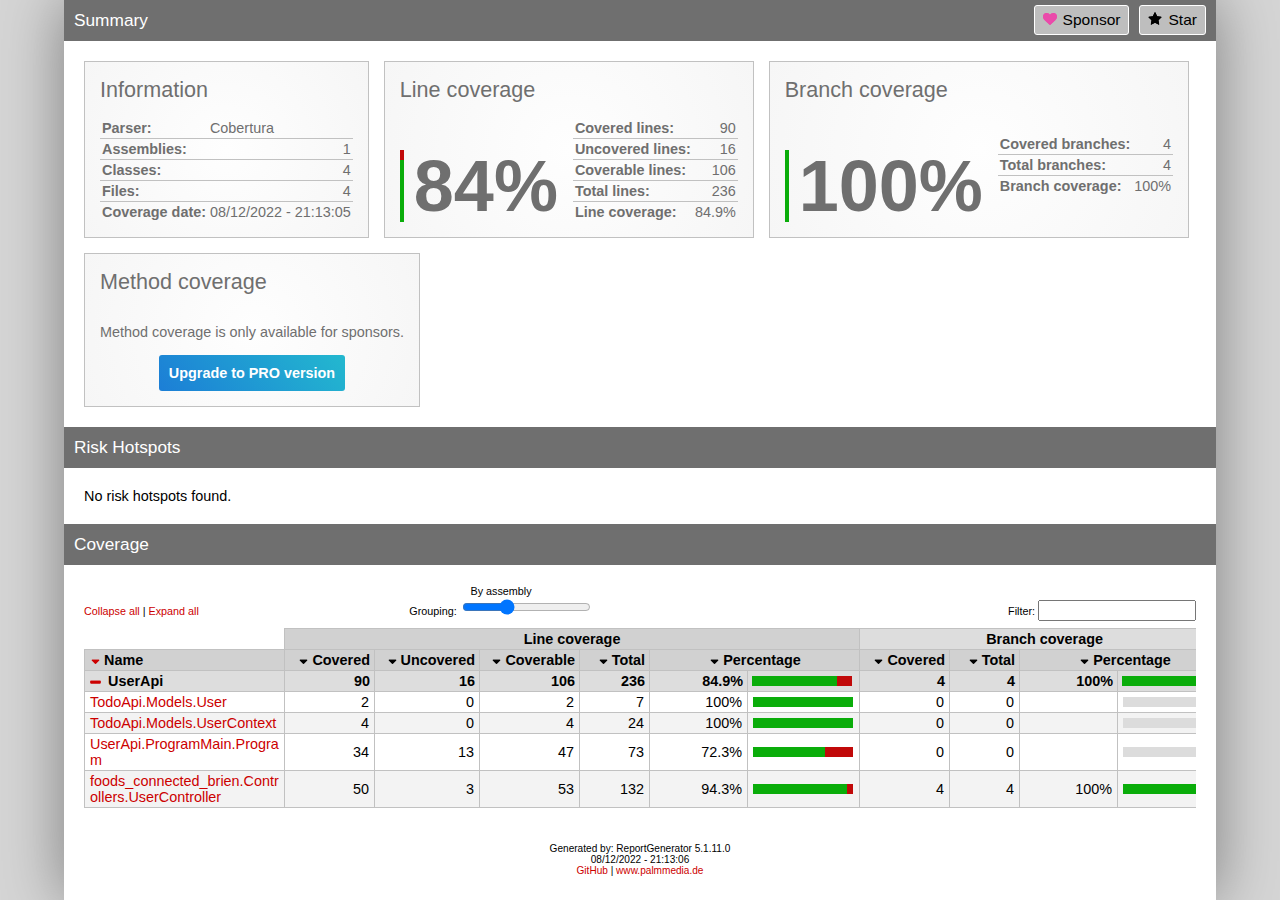
==== commit e4495f4c: "updated run script" ====
--- a/UserApi.Tests/coverage_rendered/index.htm
+++ b/UserApi.Tests/coverage_rendered/index.htm
@@ -33,7 +33,7 @@
 </tr>
 <tr>
 <th>Coverage date:</th>
-<td class="limit-width " title="17/11/2022 - 20:38:06">17/11/2022 - 20:38:06</td>
+<td class="limit-width " title="08/12/2022 - 21:13:05">08/12/2022 - 21:13:05</td>
 </tr>
 </table>
 </div>
@@ -135,7 +135,7 @@
 </table>
 </div>
 </coverage-info>
-<div class="footer">Generated by: ReportGenerator 5.1.11.0<br />17/11/2022 - 20:38:06<br /><a href="https://github.com/danielpalme/ReportGenerator">GitHub</a> | <a href="http://www.palmmedia.de">www.palmmedia.de</a></div></div></div>
+<div class="footer">Generated by: ReportGenerator 5.1.11.0<br />08/12/2022 - 21:13:06<br /><a href="https://github.com/danielpalme/ReportGenerator">GitHub</a> | <a href="http://www.palmmedia.de">www.palmmedia.de</a></div></div></div>
 <script type="text/javascript">
 /* <![CDATA[ */
 (function() {
